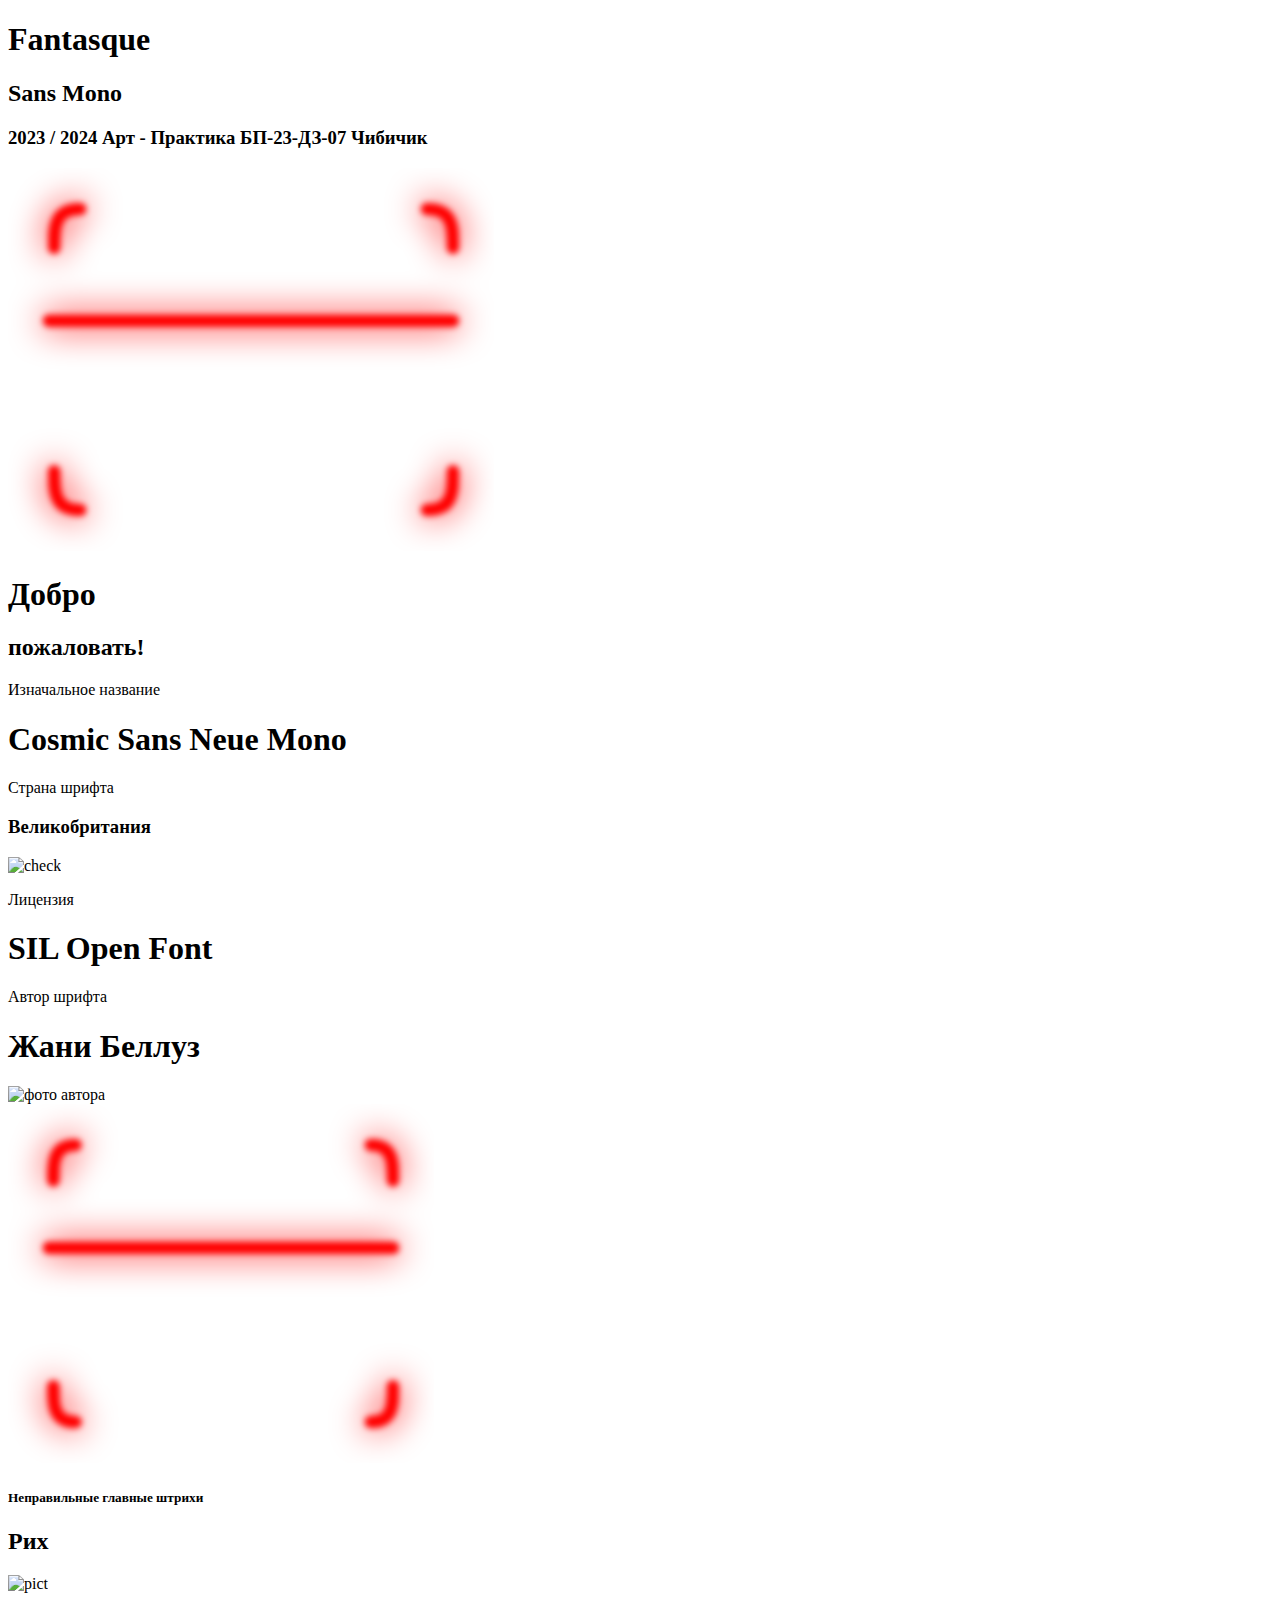
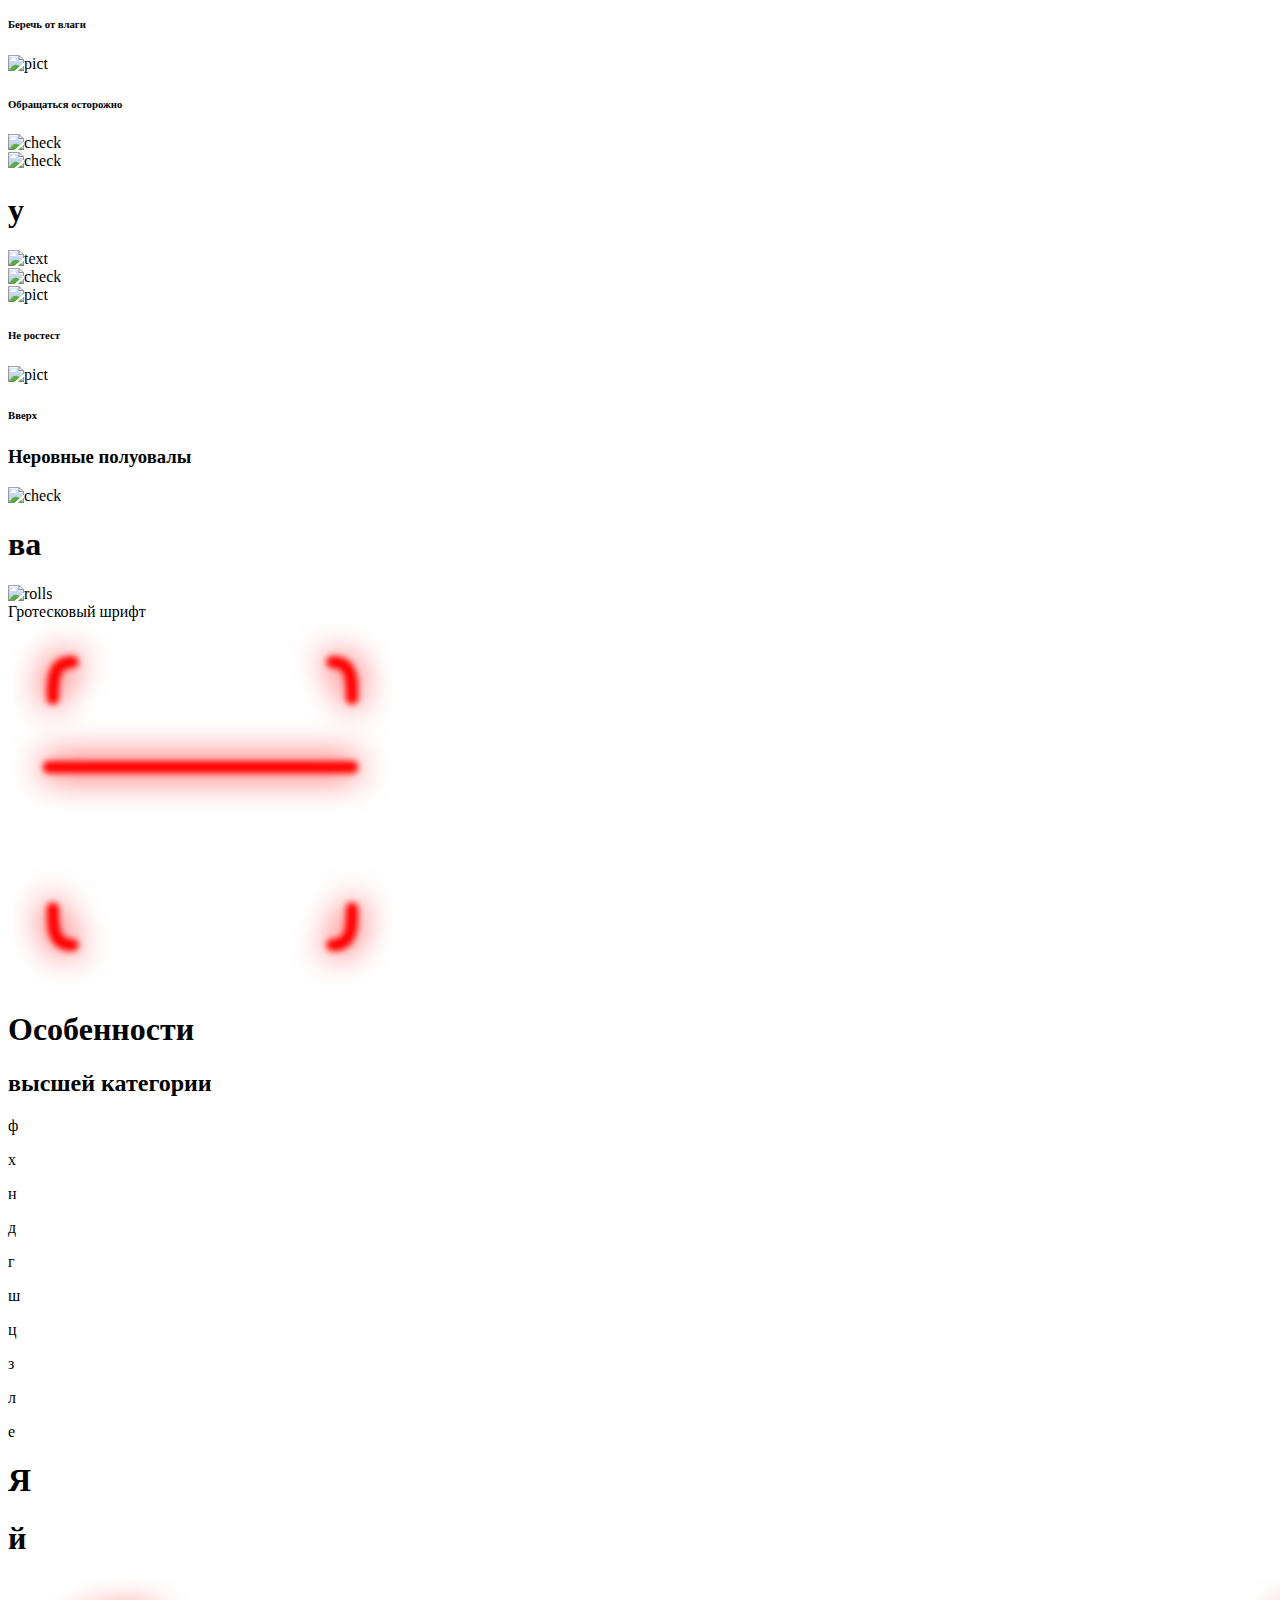
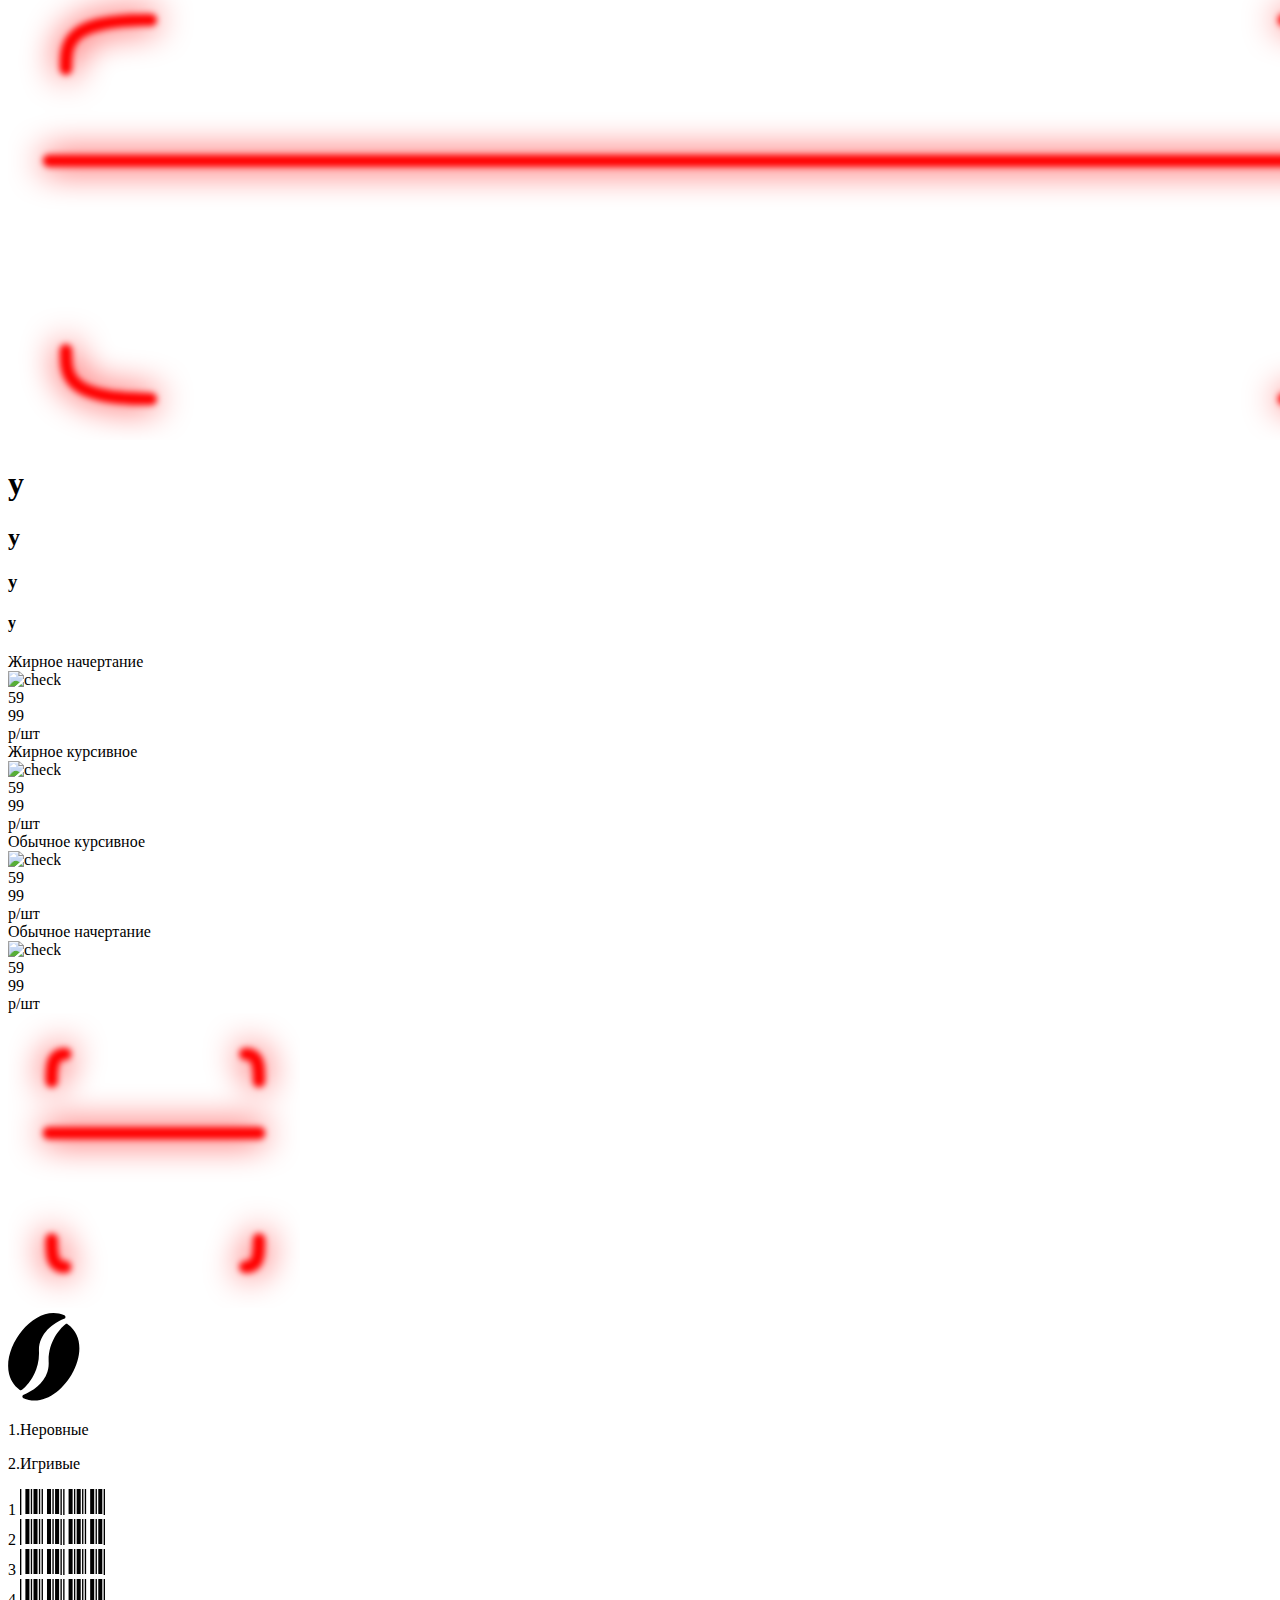
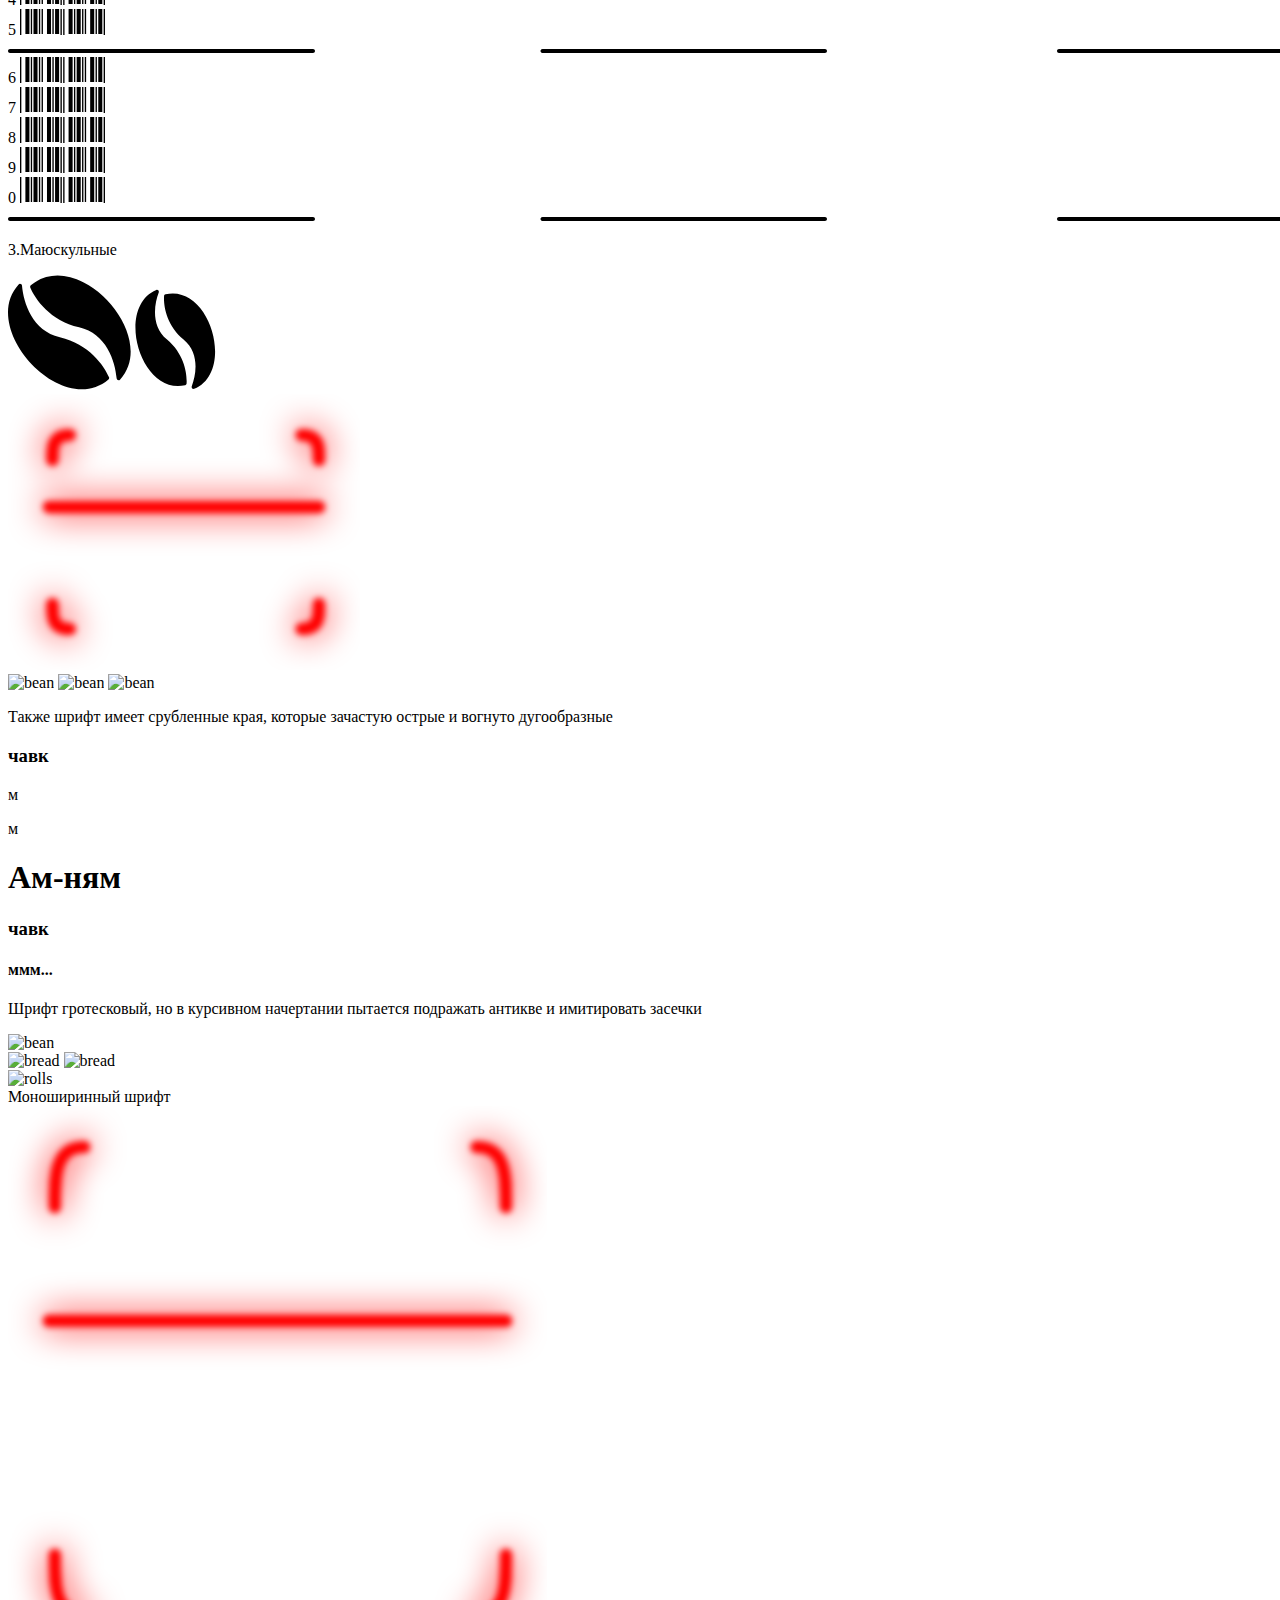
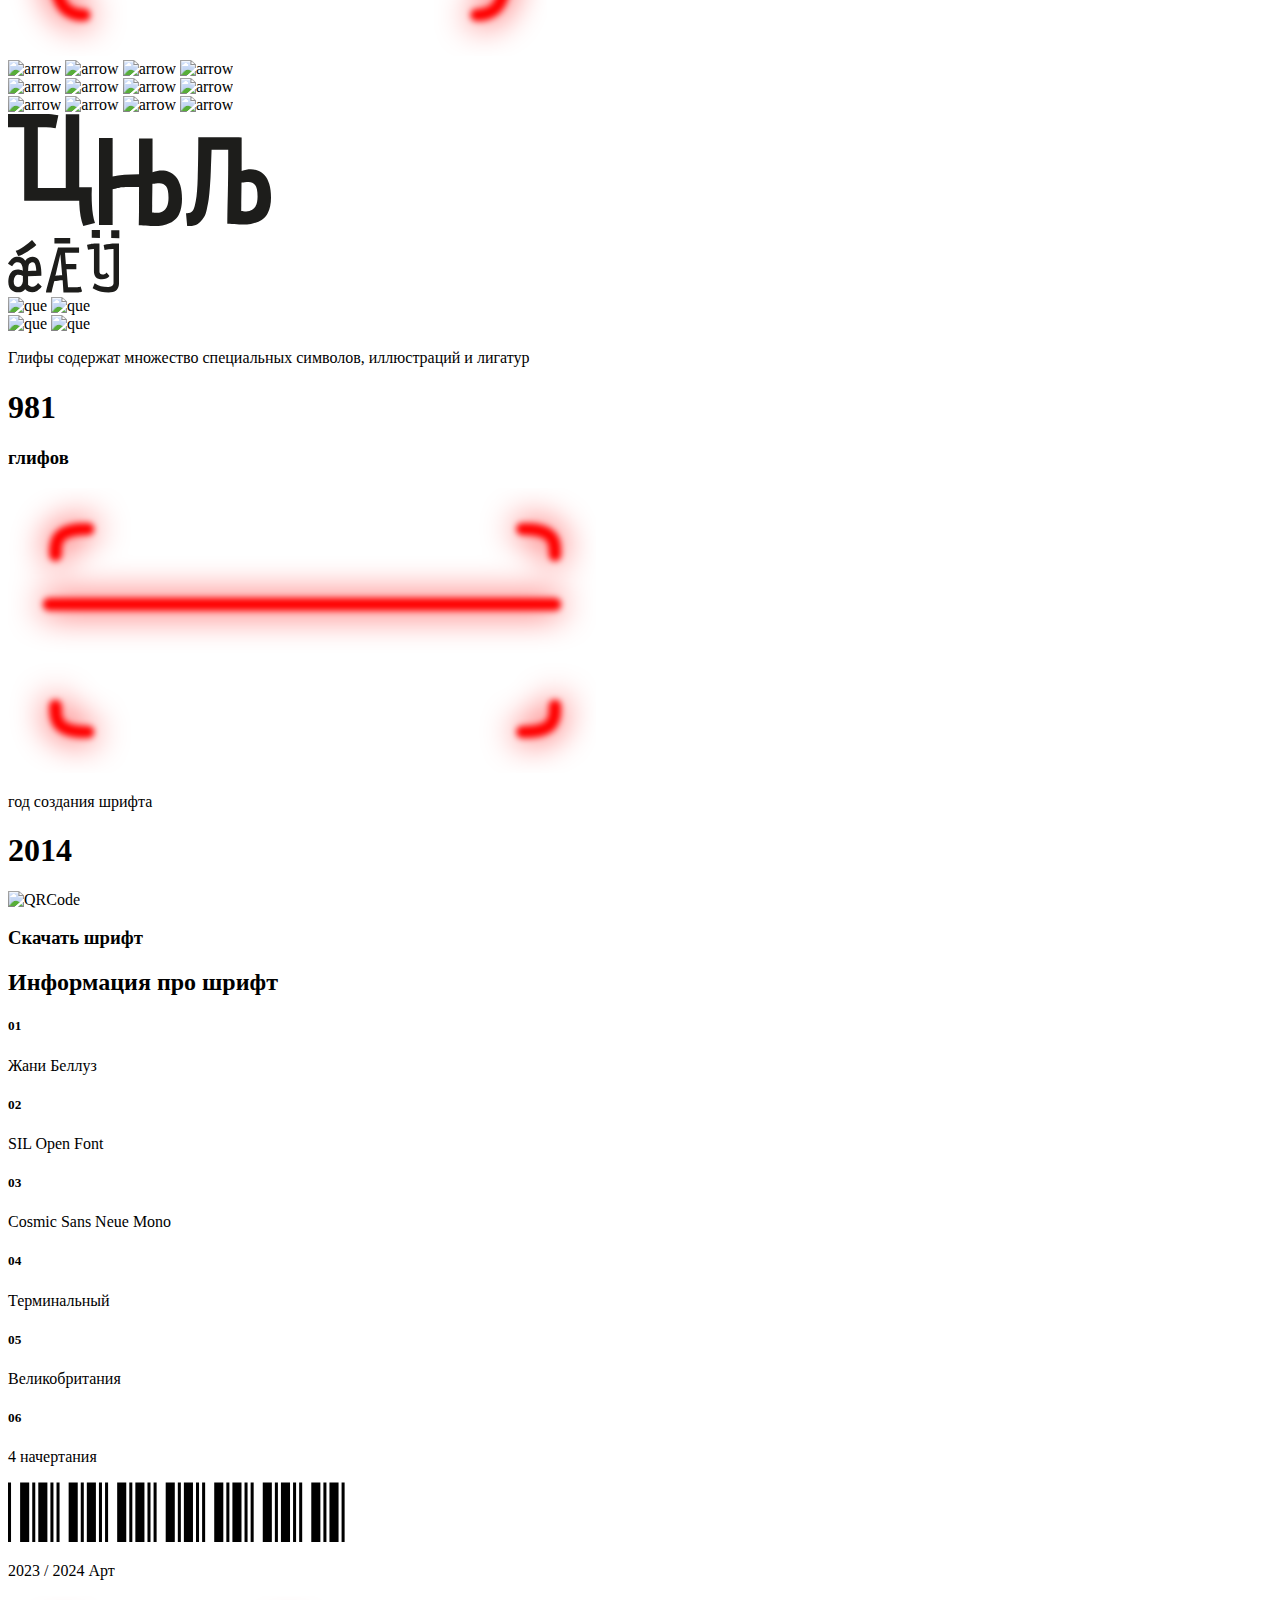
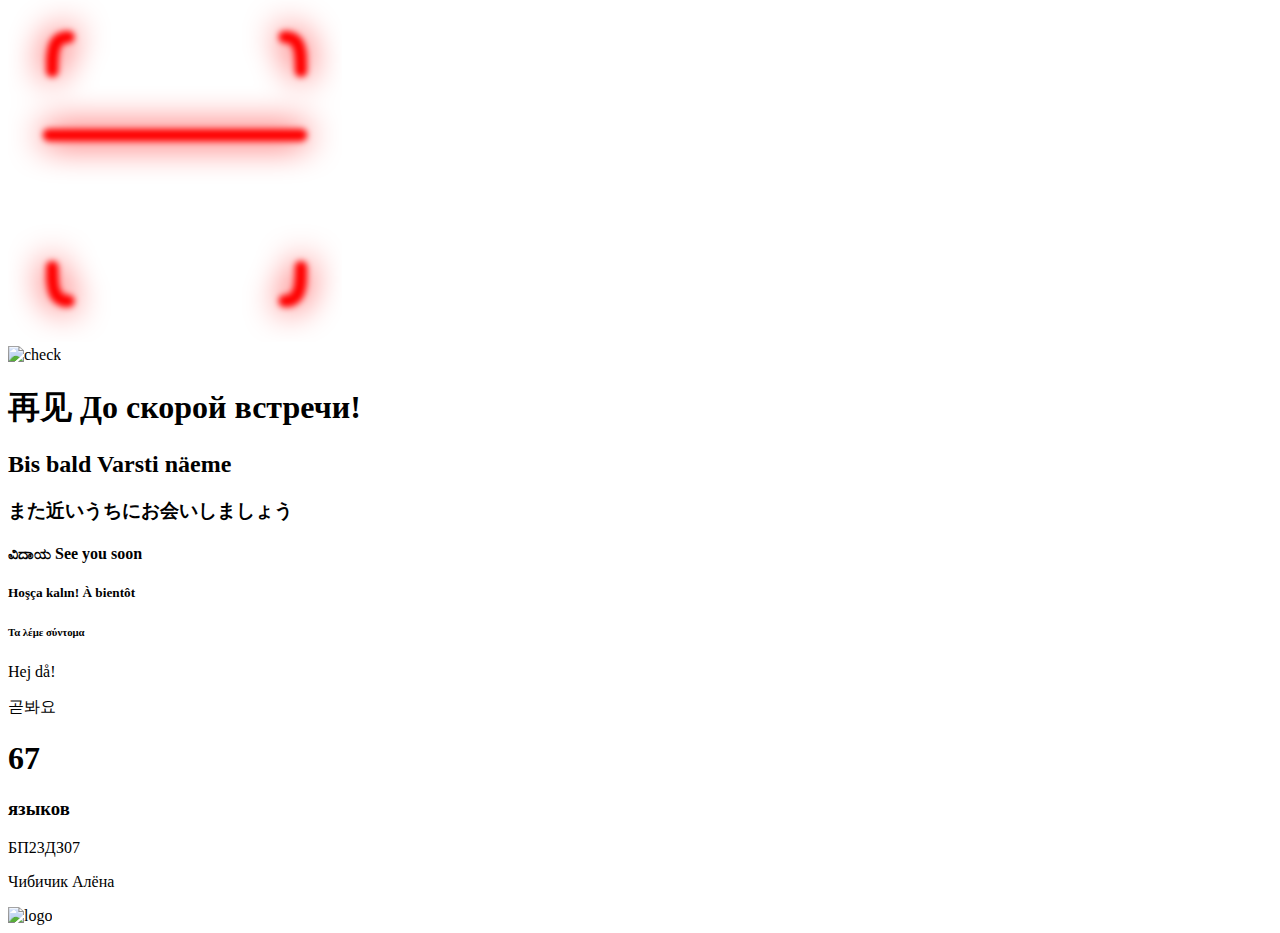
==== index.html @ d7eb8efb "finished" ====
<!DOCTYPE html>
<html lang="ru">
<head>
    <meta charset="UTF-8">
    <meta name="viewport" content="width=device-width, initial-scale=1.0">
    <title>Fantasque Sans mono</title>
    <link rel="stylesheet" href="stylesheet/style.css">
</head>
<body>
    <section class="first_screen">
        <div class="text">
            <h1>Fantasque</h1>
            <h2>Sans Mono</h2>
            <h3>2023 / 2024 Арт - Практика БП-23-ДЗ-07 Чибичик</h3>
        </div>
        <div class="first_scan"></div>
    </section>
    <section class="second_screen">
        <img src="./images/2scan.svg" alt="scan">
        <div class="buble">
            <h1>Добро</h1>
            <h2>пожаловать!</h2>
        </div>
        <div class="text_left">
            <p>Изначальное название</p>
            <h1>Cosmic Sans Neue Mono</h1>
        </div>
        <div class="text_center">
            <div>
                <p>Страна шрифта</p>
                <h3>Великобритания</h3>
            </div>
            <img src="./images/2check.svg" alt="check">
            <div>
                <p>Лицензия</p>
                <h1>SIL Open Font</h1>
            </div>
        </div>
        <div class="text_right">
            <p>Автор шрифта</p>
            <h1>Жани Беллуз</h1>
            <img src="./images/jany.svg" alt="фото автора">
        </div>
    </section>
    <section class="third_screen">
        <img src="./images/3scan.svg" alt="scan">
        <div class="boxes">
            <div class="boxes1">
                <div id="box1" class="boxleft">
                   <h5>Неправильные главные штрихи</h5></div>
                <div id="box2" class="boxleft">
                   <h2>Рих</h2>
                </div>
                <div id="box3">
                    <div class="pict">
                        <div>
                            <img src="./images/box3-1.svg" alt="pict">
                            <h6>Беречь от влаги</h6>
                        </div>
                        <div>
                            <img src="./images/box3-2.svg" alt="pict">
                            <h6>Обращаться осторожно</h6>
                        </div>
                    </div>
                    <div class="pictcheck">
                        <img src="./images/2check3box.svg" alt="check">
                    </div>
                </div>
            </div>
            <div class="boxes2">
                <img src="./images/check4box.svg" alt="check">
                <div class="middle4box">
                    <h1>у</h1>
                    <img src="./images/cirkltext.svg" alt="text">
                </div>
                <img src="./images/check4box.svg" alt="check">
            </div>
            <div class="boxes3">
                <div class="box5">
                    <div id="box5-1" class="boxright">
                        <img src="./images/box5-1.svg" alt="pict">
                        <h6>Не ростест</h6>
                    </div>
                    <div id="box5-2" class="boxright">
                        <img src="./images/box5-2.svg" alt="pict">
                        <h6>Вверх</h6>
                    </div>
                </div>
                <div id="box6">
                    <h3>Неровные полуовалы</h3>
                    <img src="./images/3check6box.svg" alt="check">
                    <h1>ва</h1>
                </div>
            </div>
        </div>
    </section>
    <section class="separator">
        <img src="./images/rolls.svg" alt="rolls">
        <div>Гротесковый шрифт</div>
    </section>
    <section class="fourth_screen">
        <img src="./images/4scan.svg" alt="scan">
        <div class="leftpart">
            <div class="texteggs">
                <h1>Особенности</h1>
                <h2>высшей категории</h2>
            </div>
            <div class="crops">
                <div><p class="f">ф</p></div>
                <div><p class="h">х</p></div>
                <div><p class="n">н</p></div>
                <div><p class="d">д</p></div>
                <div><p class="g">г</p></div>
                <div><p class="sh">ш</p></div>
                <div><p class="ts">ц</p></div>
                <div><p class="z">з</p></div>
                <div><p class="l">л</p></div>
                <div><p class="e">е</p></div>
            </div>
        </div>
        <div class="rightpart">
            <div class="eggletter1">
                <h1>Я</h1>
            </div>
            <div class="eggletter2">
                <h1>й</h1>
            </div>
        </div>
    </section>
    <section class="fifth_screen">
        <img src="./images/5scan.svg" alt="scan">
        <div class="showcase">
            <h1>у</h1>
            <h2>у</h2>
            <h3>у</h3>
            <h4>у</h4>
        </div>
        <div class="pricetags">
            <div class="pricetag">
                <div class="pricename">
                    <div class="price3">Жирное начертание</div>
                    <img src="./images/4check.svg" alt="check">
                </div>
                <div class="price">
                    <div class="price1">59</div>
                    <div class="price2">99</div>
                    <div class="price3">р/шт</div>
                </div>
            </div>
            <div class="pricetag">
                <div class="pricename">
                    <div class="price3">Жирное курсивное</div>
                    <img src="./images/4check.svg" alt="check">
                </div>
                <div class="price">
                    <div class="price1">59</div>
                    <div class="price2">99</div>
                    <div class="price3">р/шт</div>
                </div>
            </div>
            <div class="pricetag">
                <div class="pricename">
                    <div class="price3">Обычное курсивное</div>
                    <img src="./images/4check.svg" alt="check">
                </div>
                <div class="price">
                    <div class="price1">59</div>
                    <div class="price2">99</div>
                    <div class="price3">р/шт</div>
                </div>
            </div>
            <div class="pricetag">
                <div class="pricename">
                    <div class="price3">Обычное начертание</div>
                    <img src="./images/4check.svg" alt="check">
                </div>
                <div class="price">
                    <div class="price1">59</div>
                    <div class="price2">99</div>
                    <div class="price3">р/шт</div>
                </div>
            </div>
        </div>
    </section>
    <section class="sixth_screen">
        <img src="./images/6scan.svg" alt="scan" id="scan6">
        <div class="toppict">
            <img src="./images/coffebean1.svg" alt="coffebean">
        </div>
        <div class="toptextcup">
            <p>1.Неровные</p>
            <p>2.Игривые</p>
        </div>
        <div class="linecup">
            <div class="firstlinecup">1
                <img src="./images/checkcup.svg" alt="">
            </div>
            <div class="secondlinecup">2
                <img src="./images/checkcup.svg" alt="">
            </div>
            <div class="firstlinecup">3
                <img src="./images/checkcup.svg" alt="">
            </div>
            <div class="secondlinecup">4
                <img src="./images/checkcup.svg" alt="">
            </div>
            <div class="firstlinecup">5 
                <img src="./images/checkcup.svg" alt="
                "></div>
        </div>
        <img src="./images/divider.svg" alt="divider" class="divider">
        <div class="linecup">
            <div class="thirdlinecup">6 <img src="./images/checkcup.svg" alt=""></div>
            <div class="fourthlinecup">7 <img src="./images/checkcup.svg" alt=""></div>
            <div class="thirdlinecup">8 <img src="./images/checkcup.svg" alt=""></div>
            <div class="fourthlinecup">9 <img src="./images/checkcup.svg" alt=""></div>
            <div class="thirdlinecup">0 <img src="./images/checkcup.svg" alt=""></div>
        </div>
        <img src="./images/divider.svg" alt="divider" class="divider">
        <div class="bottextcup">
            <p>3.Маюскульные</p>
        </div>
        <div class="bottompict">
            <img src="./images/coffebean2.svg" alt="coffebean">
            <img src="./images/coffebean3.svg" alt="coffebean">
        </div>
    </section>
    <section class="seventh_screen">
        <img src="./images/7scan.svg" alt="scan" id="scan7">
        <div class="toppart">
            <div class="tpimg">
                <img src="./images/tpimg1.svg" alt="bean" class="tpimg1">
                <img src="./images/tpimg2.svg" alt="bean" class="tpimg2">
                <img src="./images/tpimg3.svg" alt="bean" class="tpimg3">
            </div>
            <div class="topparttext">
                <p>Также шрифт имеет срубленные края, которые зачастую острые и вогнуто дугообразные</p>
                <h3>чавк</h3>
            </div>
        </div>
        <div class="middlepart">
            <div class="middlecrops">
                <div class="m"><p>м</p></div>
                <div class="m2"><p>м</p></div>
            </div>
            <h1>Ам-ням</h1>
        </div>
        <div class="bottompart">
            <div class="bottomtext">
                <h3>чавк</h3>
                <h4>ммм...</h4>
                <p>Шрифт гротесковый, но в курсивном начертании пытается подражать антикве и имитировать засечки</p>
            </div>
            <div class="bottomimg">
                <img src="./images/bpimg3.svg" alt="bean" class="bpimg3">
                <div class="bread">
                    <img src="./images/bpimg1.svg" alt="bread">
                    <img src="./images/bpimg2.svg" alt="bread">
                </div>
            </div>
        </div>
    </section>
    <section class="separator2">
        <img src="./images/rolls2.svg" alt="rolls">
        <div>Моноширинный шрифт</div>
    </section>
    <section class="eighth_screen">
        <img src="./images/8scan.svg" alt="scan" id="scan8">
        <div class="linepack">
            <div class="firstlinepack">
                <div class="arrows">
                    <div>
                        <img src="./images/arrow1-1.svg" alt="arrow">
                        <img src="./images/arrow1-2.svg" alt="arrow">
                        <img src="./images/arrow1-3.svg" alt="arrow">
                        <img src="./images/arrow1-4.svg" alt="arrow">
                    </div>
                    <div>
                        <img src="./images/arrow2-1.svg" alt="arrow">
                        <img src="./images/arrow2-2.svg" alt="arrow">
                        <img src="./images/arrow2-3.svg" alt="arrow">
                        <img src="./images/arrow2-4.svg" alt="arrow">
                    </div>
                    <div>
                        <img src="./images/arrow3-1.svg" alt="arrow">
                        <img src="./images/arrow3-2.svg" alt="arrow">
                        <img src="./images/arrow3-3.svg" alt="arrow">
                        <img src="./images/arrow3-4.svg" alt="arrow">
                    </div>
                </div>
            </div>
            <div class="secondlinepack">
                <div class="liga">
                    <div>
                        <img src="./images/liga1-1.svg" alt="liga">
                        <img src="./images/liga1-2.svg" alt="liga">
                        <img src="./images/liga1-3.svg" alt="liga">
                    </div>
                    <div>
                        <img src="./images/liga2-1.svg" alt="liga">
                        <img src="./images/liga2-2.svg" alt="liga">
                        <img src="./images/liga2-3.svg" alt="liga">
                    </div>
                </div>
            </div>
            <div class="thirdlinepack">
                <div class="que">
                    <div>
                        <img src="./images/que1-1.svg" alt="que">
                        <img src="./images/que1-2.svg" alt="que">
                    </div>
                    <div>
                        <img src="./images/que2-1.svg" alt="que">
                        <img src="./images/que2-2.svg" alt="que">
                    </div>
                </div>
            </div>
        </div>
        <div class="glyphtext">
            <p>Глифы содержат множество специальных символов, иллюстраций и лигатур</p>
            <div class="minitextglyph">
                <h1>981</h1>
                <h3>глифов</h3>
            </div>
        </div>
    </section>
    <section class="ninth_screen">
        <img src="./images/9scan.svg" alt="checl" id="scan9">
        <div class="checkrollfirst">
            <div class="chrfcontent">
                <div class="textchrft">
                    <p>год создания шрифта</p>
                    <h1>2014</h1>
                    <div class="download">
                       <img src="./images/QRCode.svg" alt="QRCode">
                       <h3>Скачать шрифт</h3>
                    </div>
                </div>
            </div>
        </div>
        <div class="checkrollsecond">
            <div>
                <h2>Информация про шрифт</h2>
            </div>
            <div class="checkcontent">
                <div class="checktable">
                    <div>
                        <h5>01</h5>
                        <p>Жани Беллуз</p>
                    </div>
                    <div>
                        <h5>02</h5>
                        <p>SIL Open Font</p>
                    </div>
                    <div>
                        <h5>03</h5>
                        <p>Cosmic Sans Neue Mono</p>
                    </div>
                    <div>
                        <h5>04</h5>
                        <p>Терминальный</p>
                    </div>
                    <div>
                        <h5>05</h5>
                        <p>Великобритания</p>
                    </div>
                    <div>
                        <h5>06</h5>
                        <p>4 начертания</p>
                    </div>
                </div>
                <div class="checkrollscan">
                    <img src="./images/9check.svg" alt="check">
                    <p>2023 / 2024 Арт</p>
                </div>
            </div>
        </div>
    </section>
    <section class="tenth_screen">
        <img src="./images/10scan.svg" alt="scan" id="scan10">
        <div class="checktextimages">
            <img src="./images/5check.svg" alt="check">
            <div class="checktext">
                <h1>再见 До скорой встречи!</h1>
                <h2>Bis bald Varsti näeme</h2>
                <h3>また近いうちにお会いしましょう</h3>
                <h4>ವಿದಾಯ See you soon</h4>
                <h5>Hoşça kalın! À bientôt</h5>
                <h6>Τα λέμε σύντομα</h6>
                <p class="ivrit">Hej då!</p>
                <p class="arabic">곧봐요</p>
            </div>
        </div>
        <div class="quantitylang">
            <h1>67</h1>
            <h3>языков</h3>
        </div>
    </section>
    <footer>
        <div class="foothertext">
            <p>БП23ДЗ07</p>
            <p>Чибичик Алёна</p>
        </div>
        <img src="./images/logo.svg" alt="logo">
    </footer>
</body>
</html>
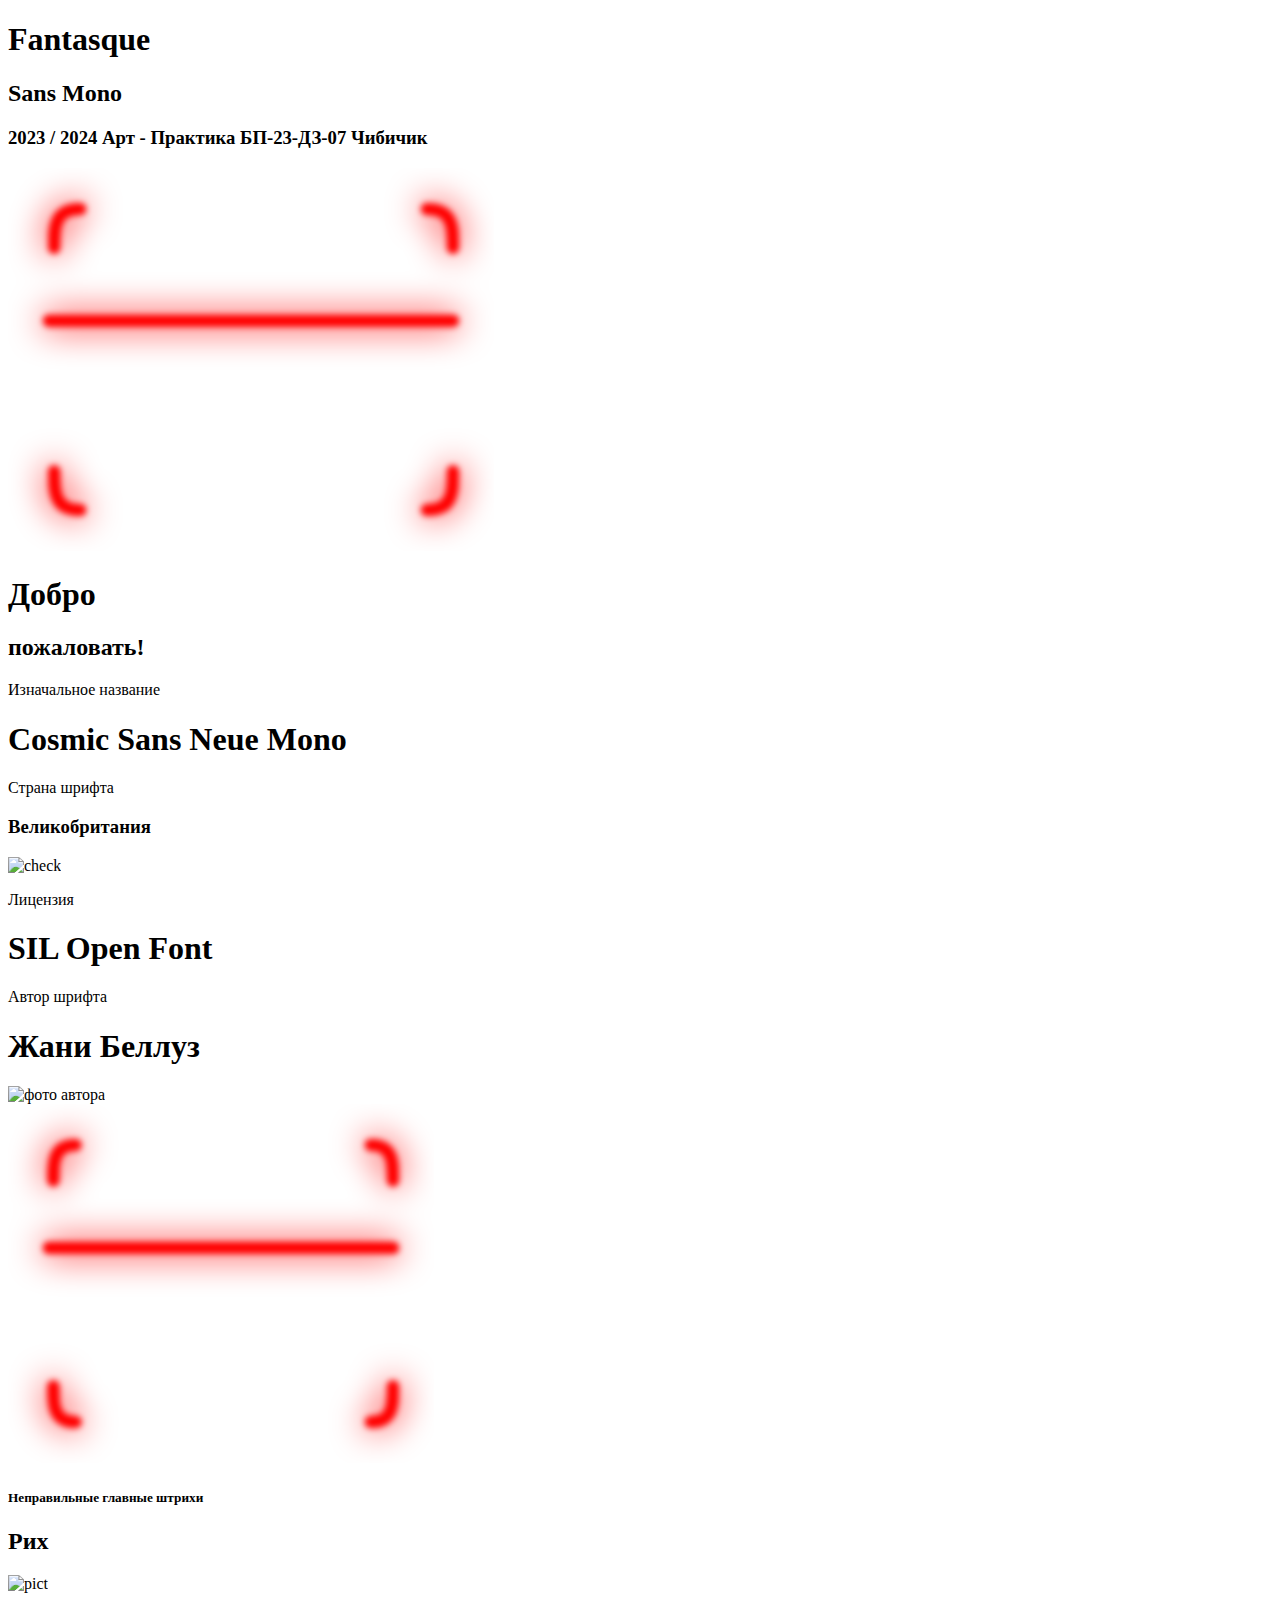
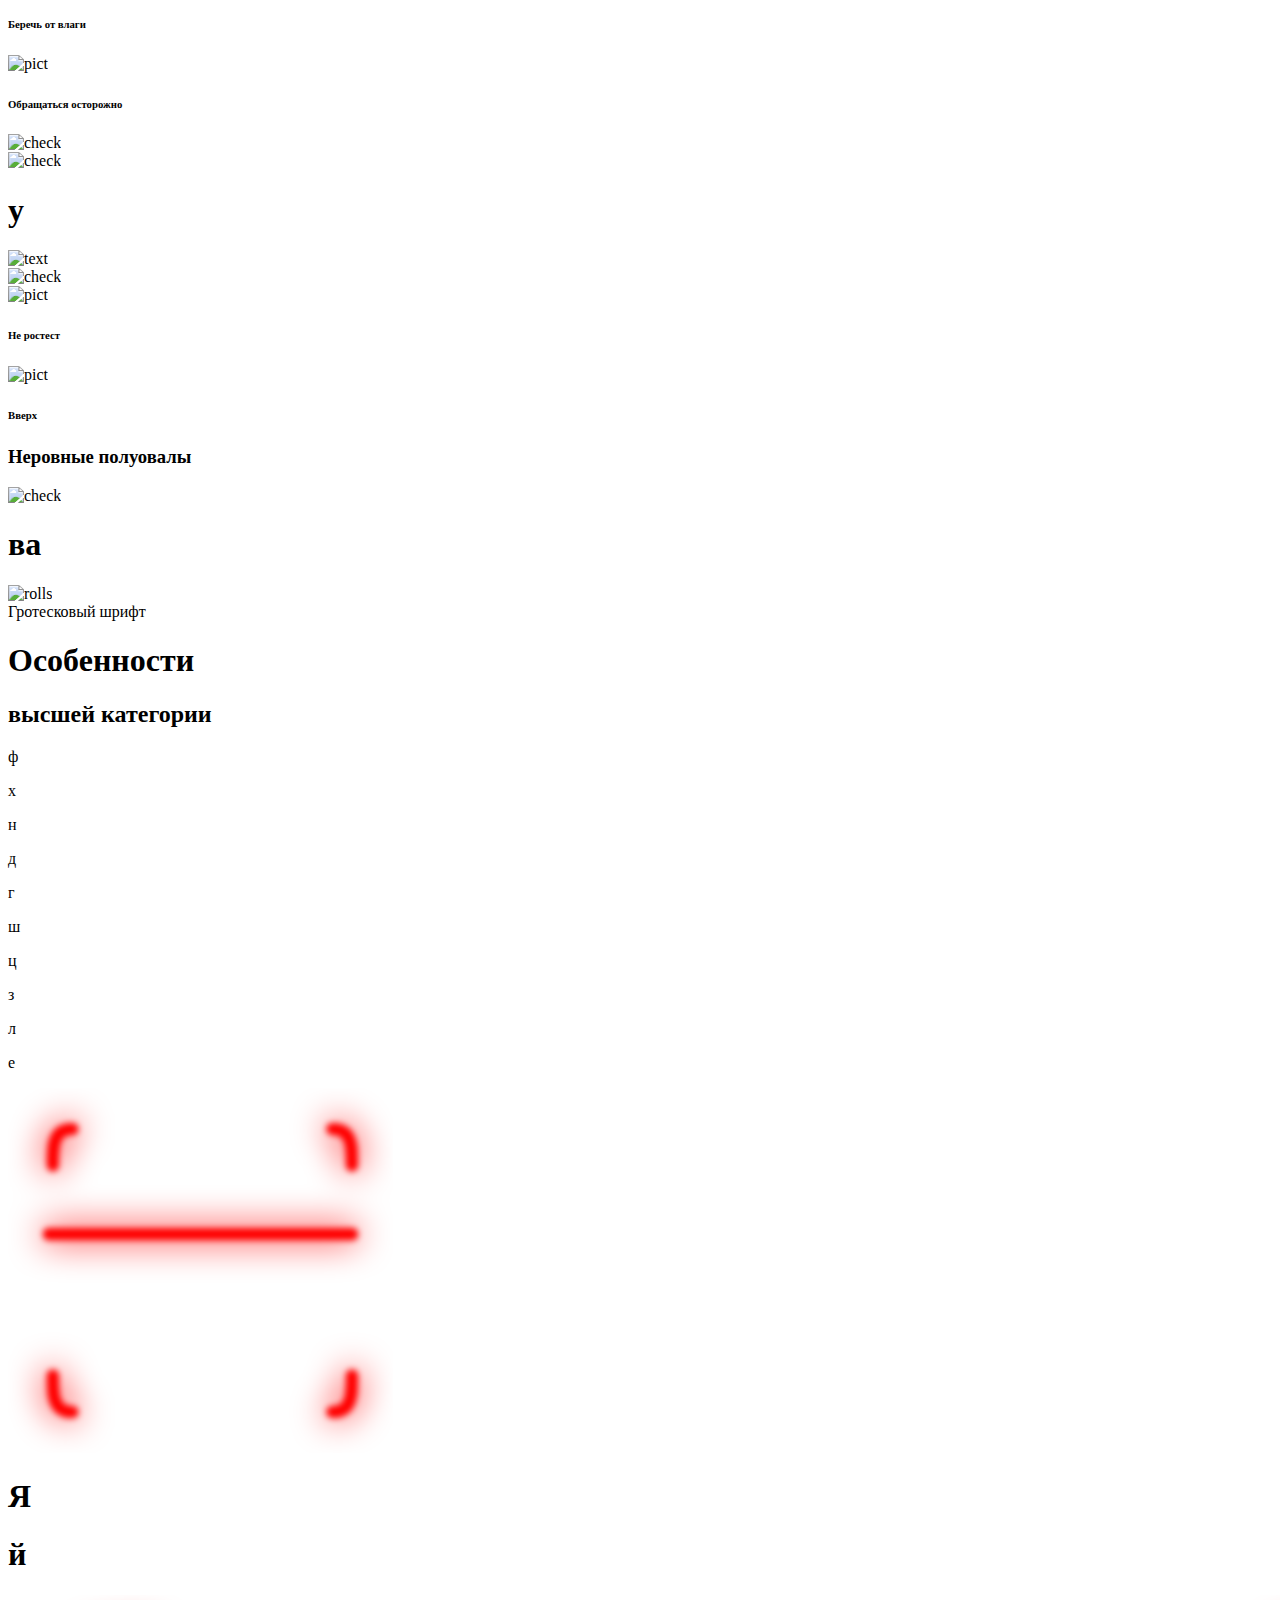
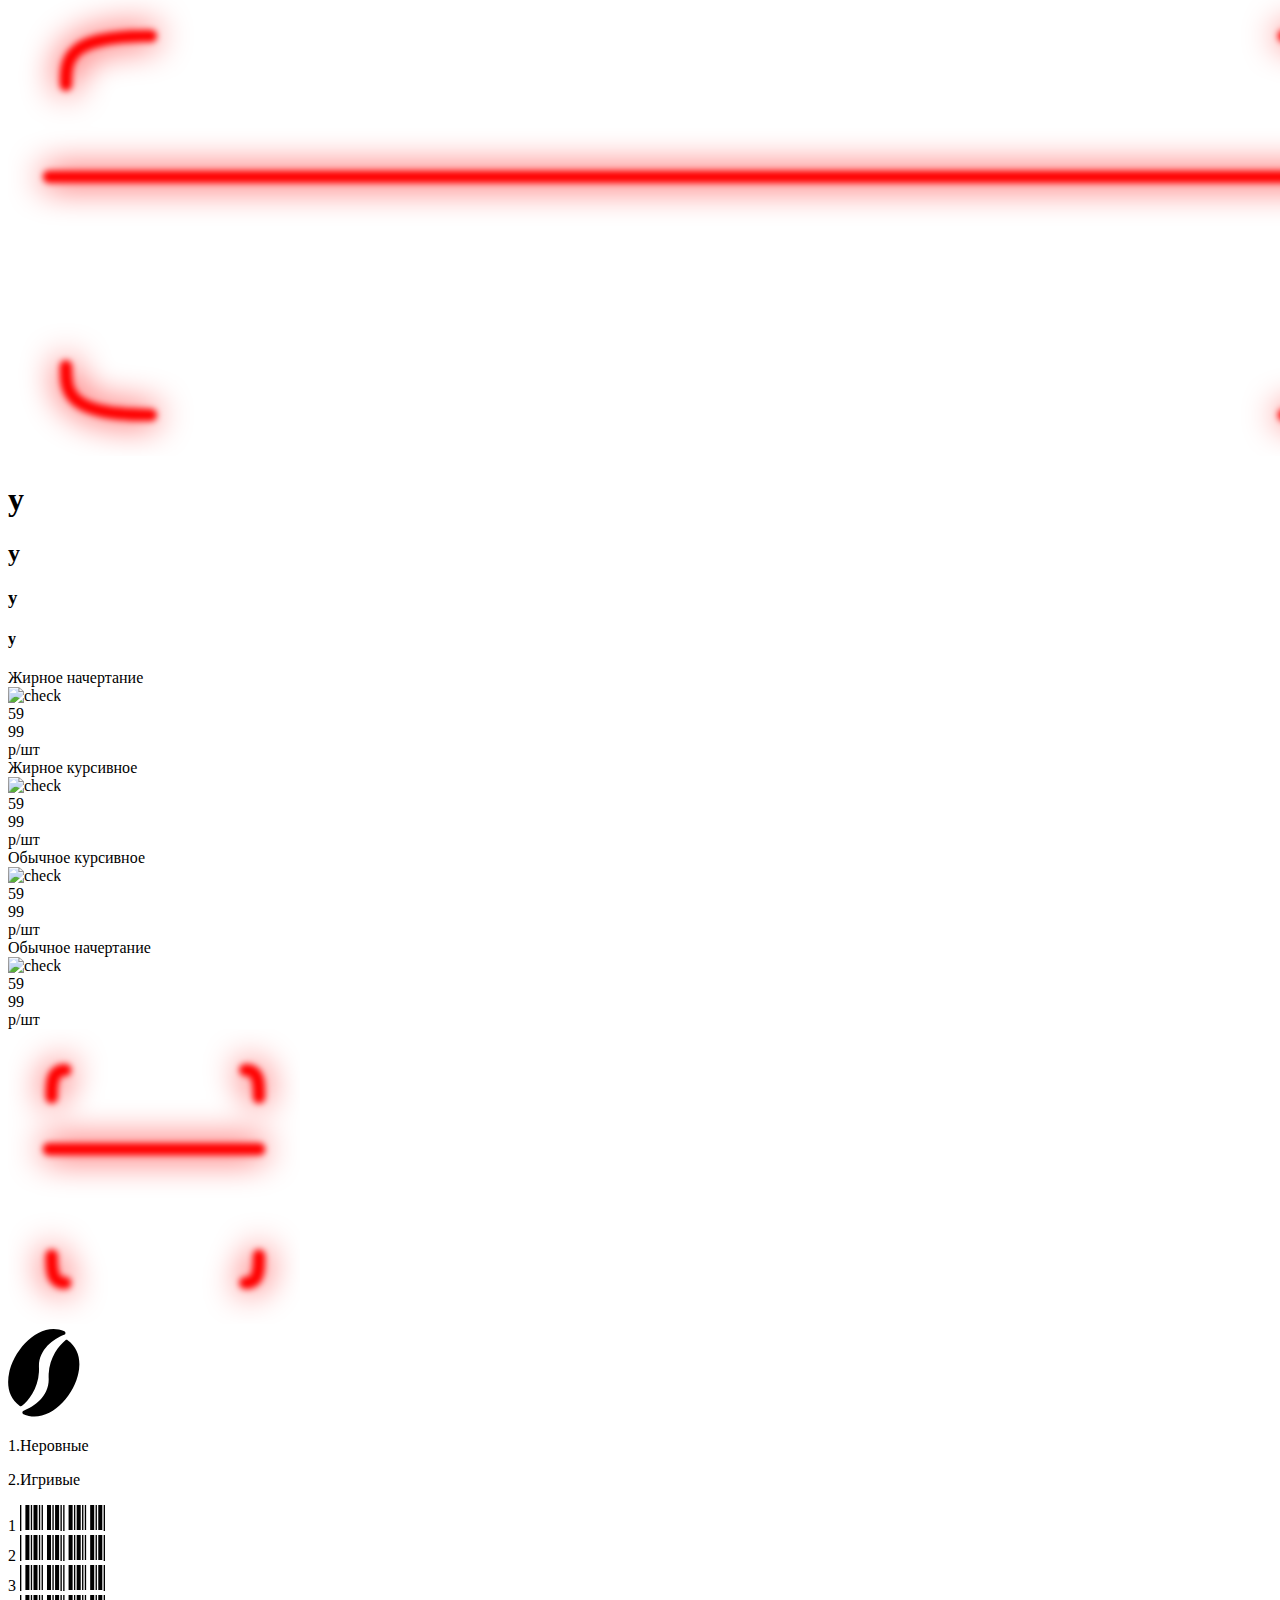
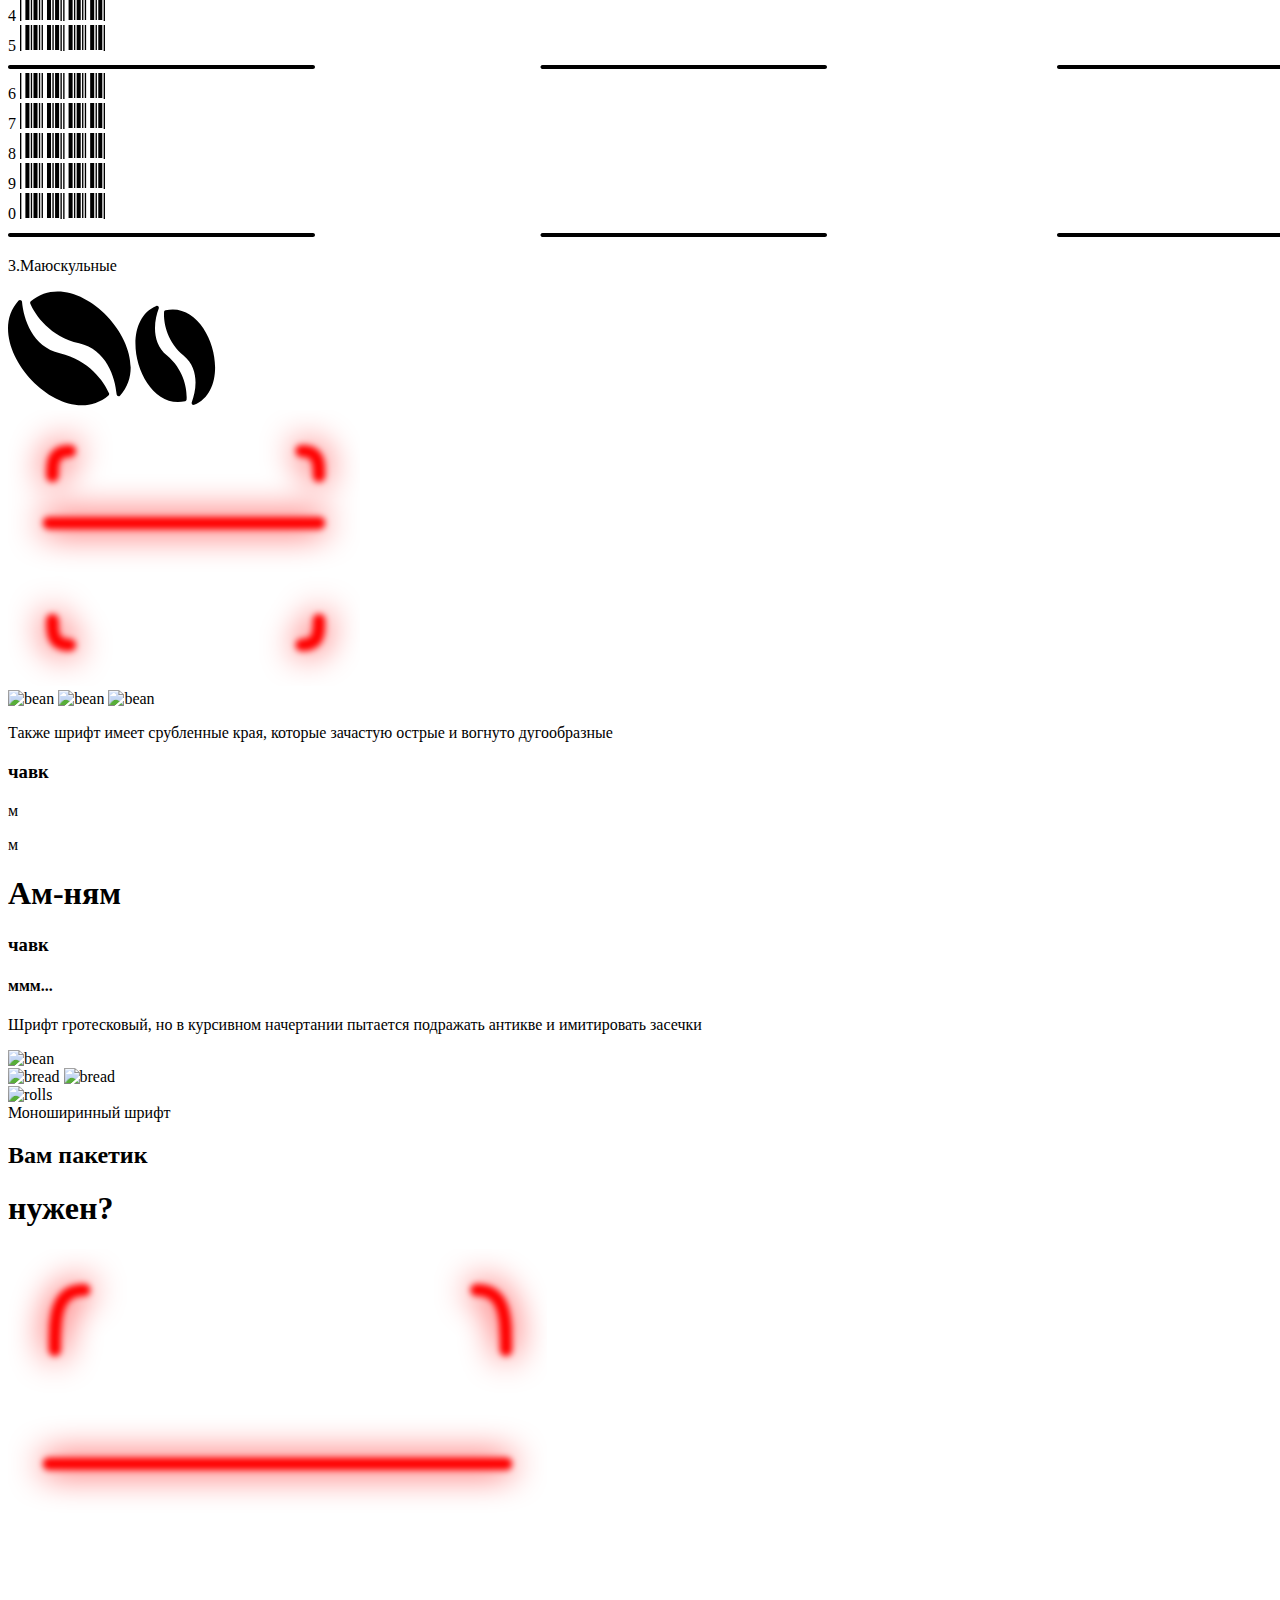
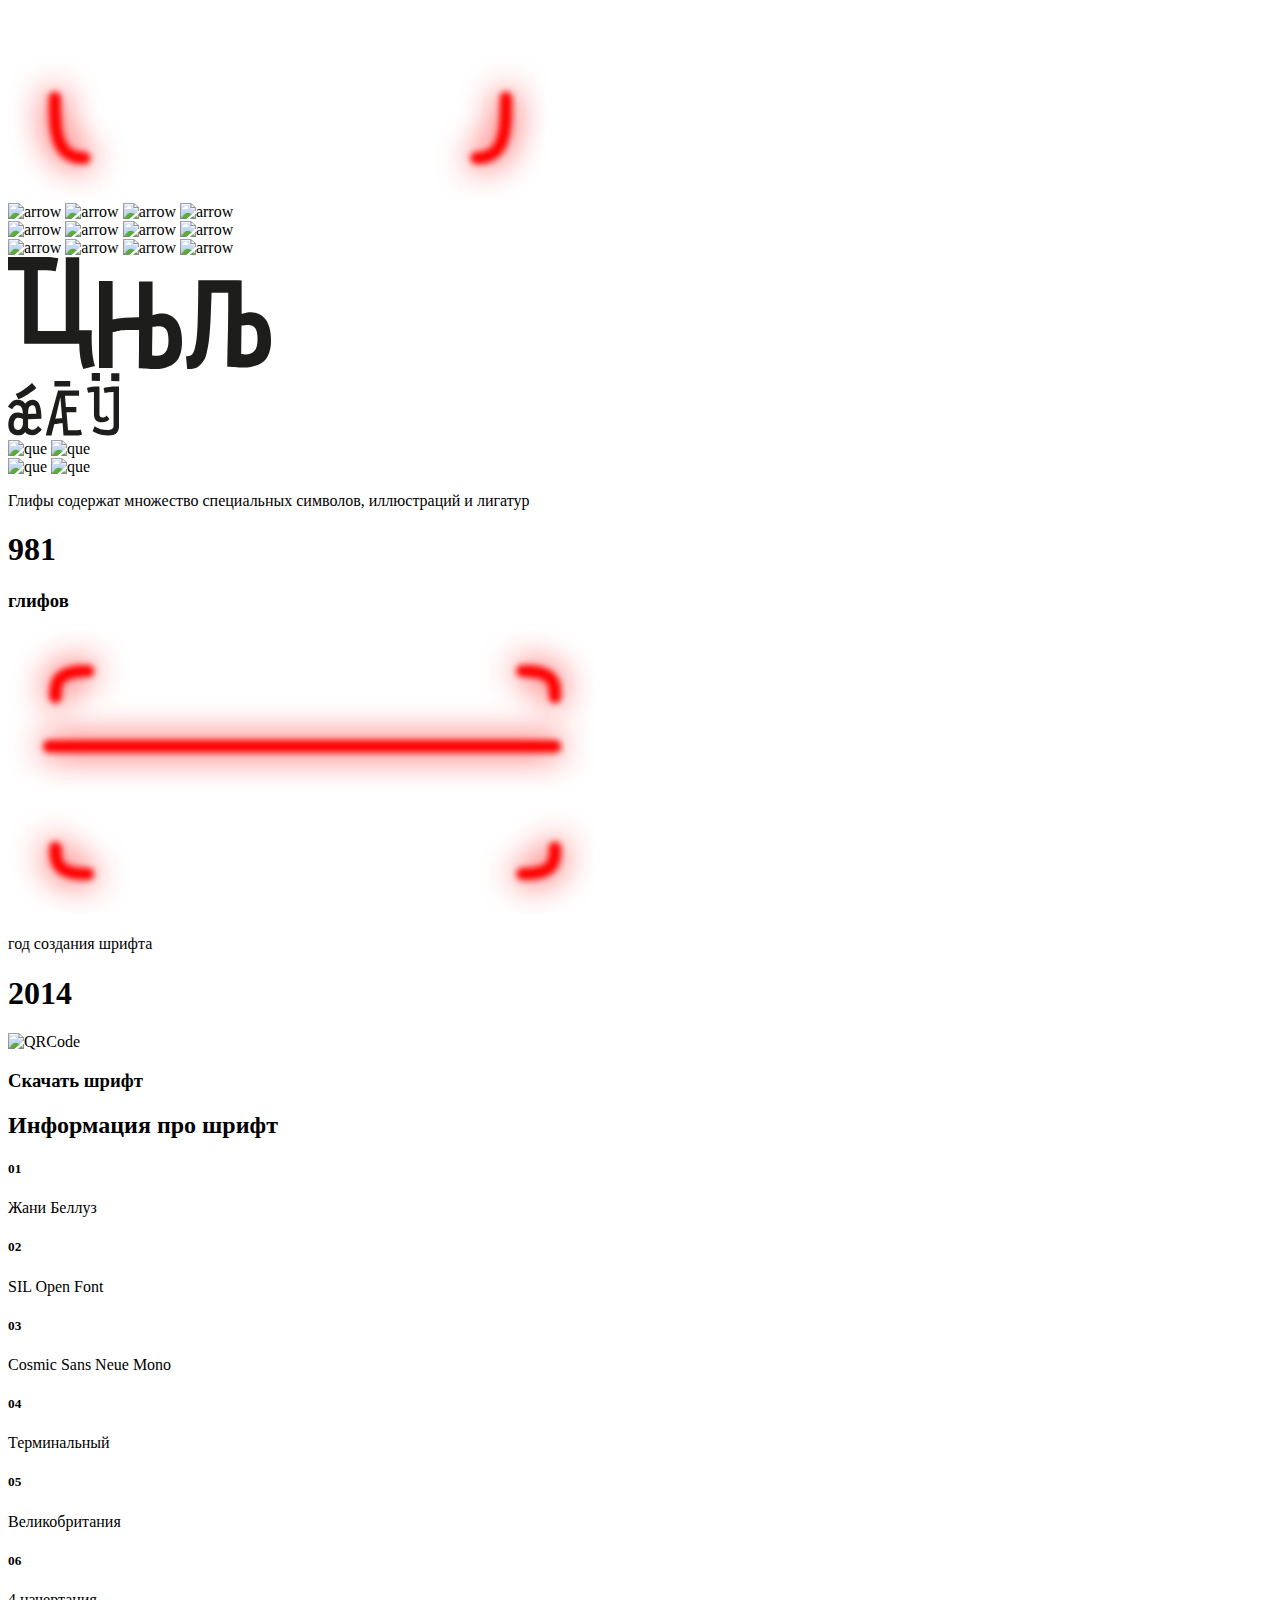
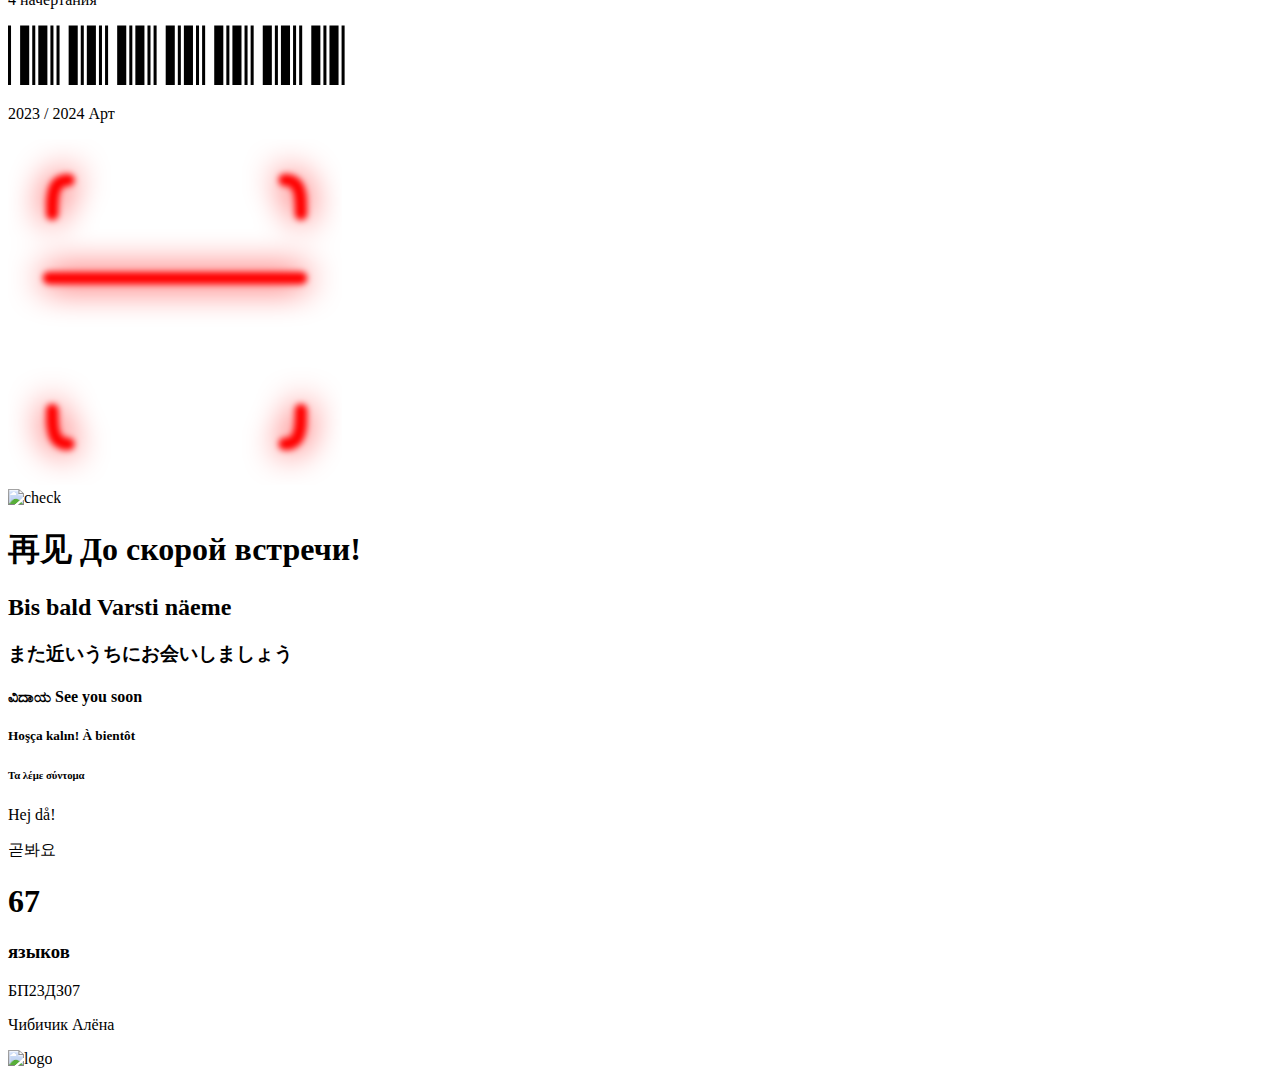
==== commit 4bfefc6f: "bug fix" ====
--- a/index.html
+++ b/index.html
@@ -99,7 +99,6 @@
         <div>Гротесковый шрифт</div>
     </section>
     <section class="fourth_screen">
-        <img src="./images/4scan.svg" alt="scan">
         <div class="leftpart">
             <div class="texteggs">
                 <h1>Особенности</h1>
@@ -119,6 +118,7 @@
             </div>
         </div>
         <div class="rightpart">
+            <img src="./images/4scan.svg" alt="scan" id="scan4">
             <div class="eggletter1">
                 <h1>Я</h1>
             </div>
@@ -128,8 +128,8 @@
         </div>
     </section>
     <section class="fifth_screen">
-        <img src="./images/5scan.svg" alt="scan">
         <div class="showcase">
+            <img src="./images/5scan.svg" alt="scan" id="scan5">
             <h1>у</h1>
             <h2>у</h2>
             <h3>у</h3>
@@ -265,6 +265,12 @@
         <div>Моноширинный шрифт</div>
     </section>
     <section class="eighth_screen">
+        <div class="bublecase">
+            <div class="buble2">
+                <h2>Вам пакетик</h2>
+                <h1>нужен?</h1>
+            </div>
+        </div>
         <img src="./images/8scan.svg" alt="scan" id="scan8">
         <div class="linepack">
             <div class="firstlinepack">
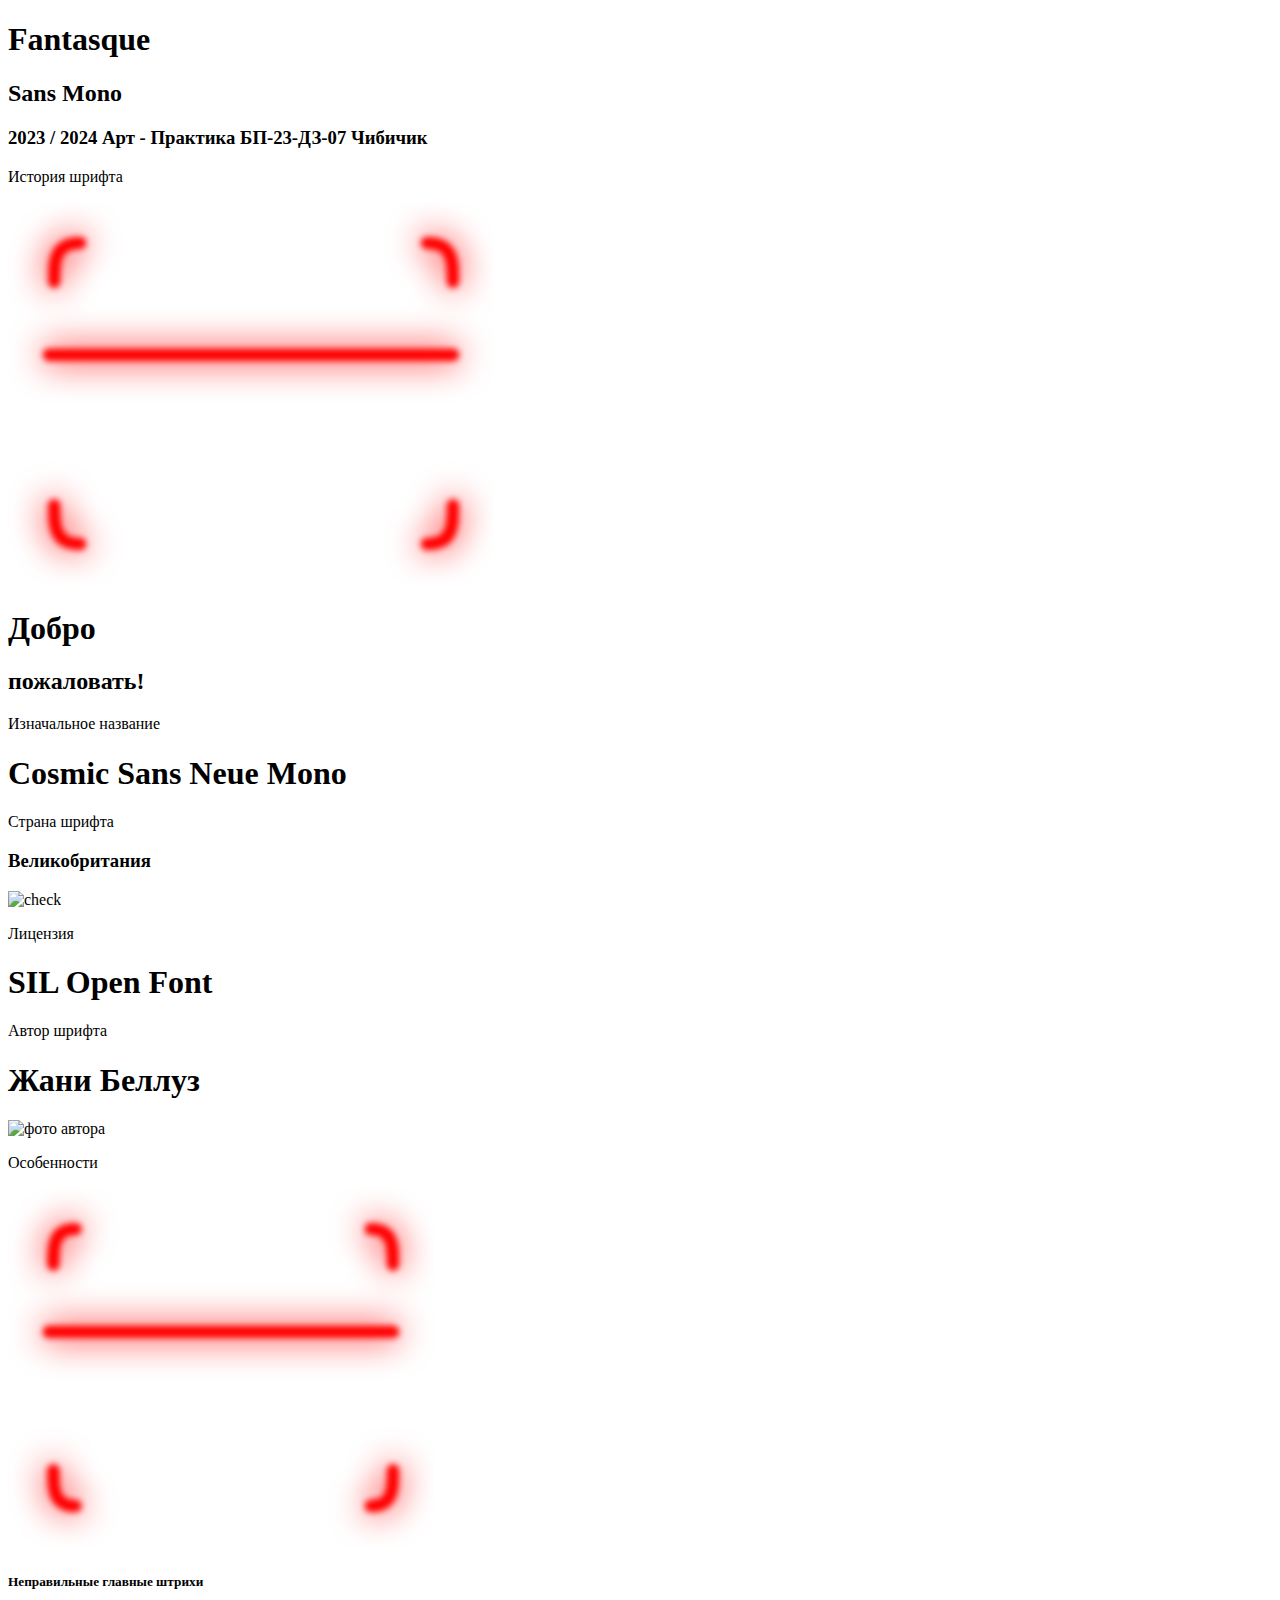
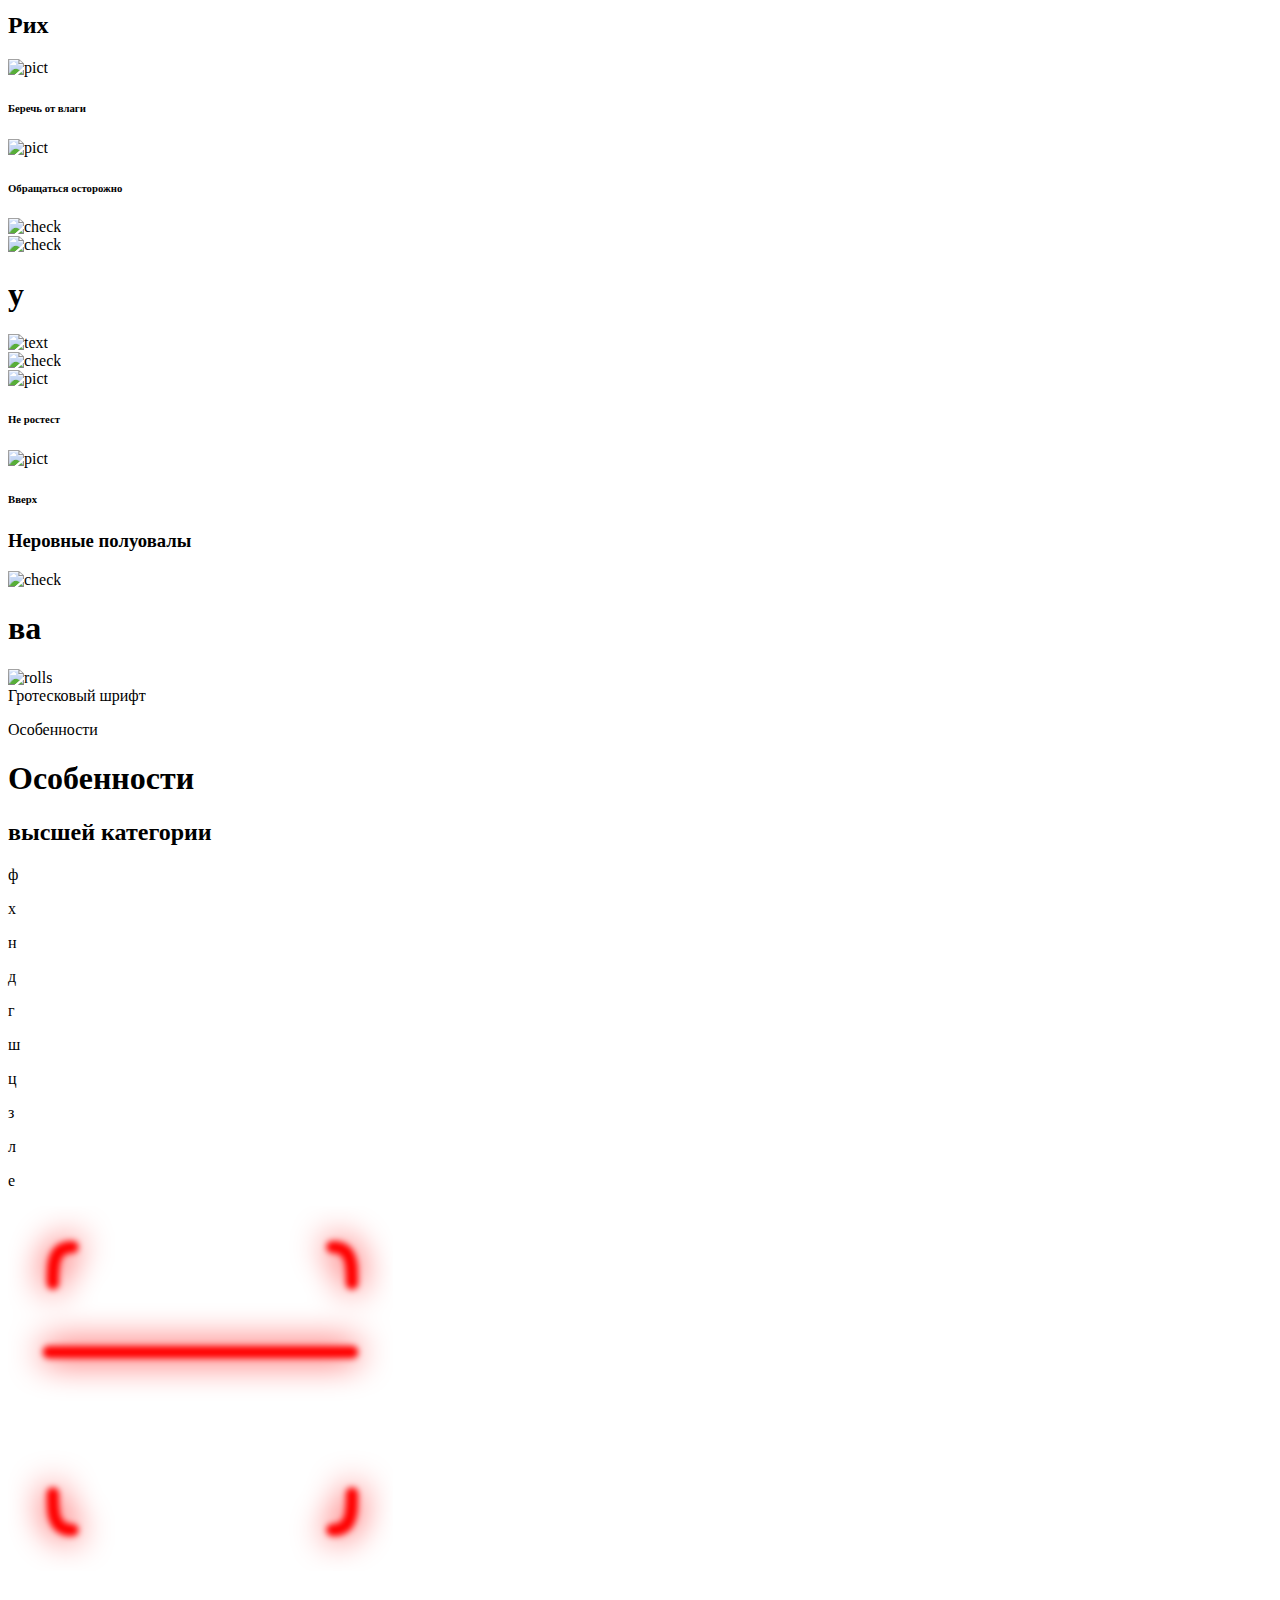
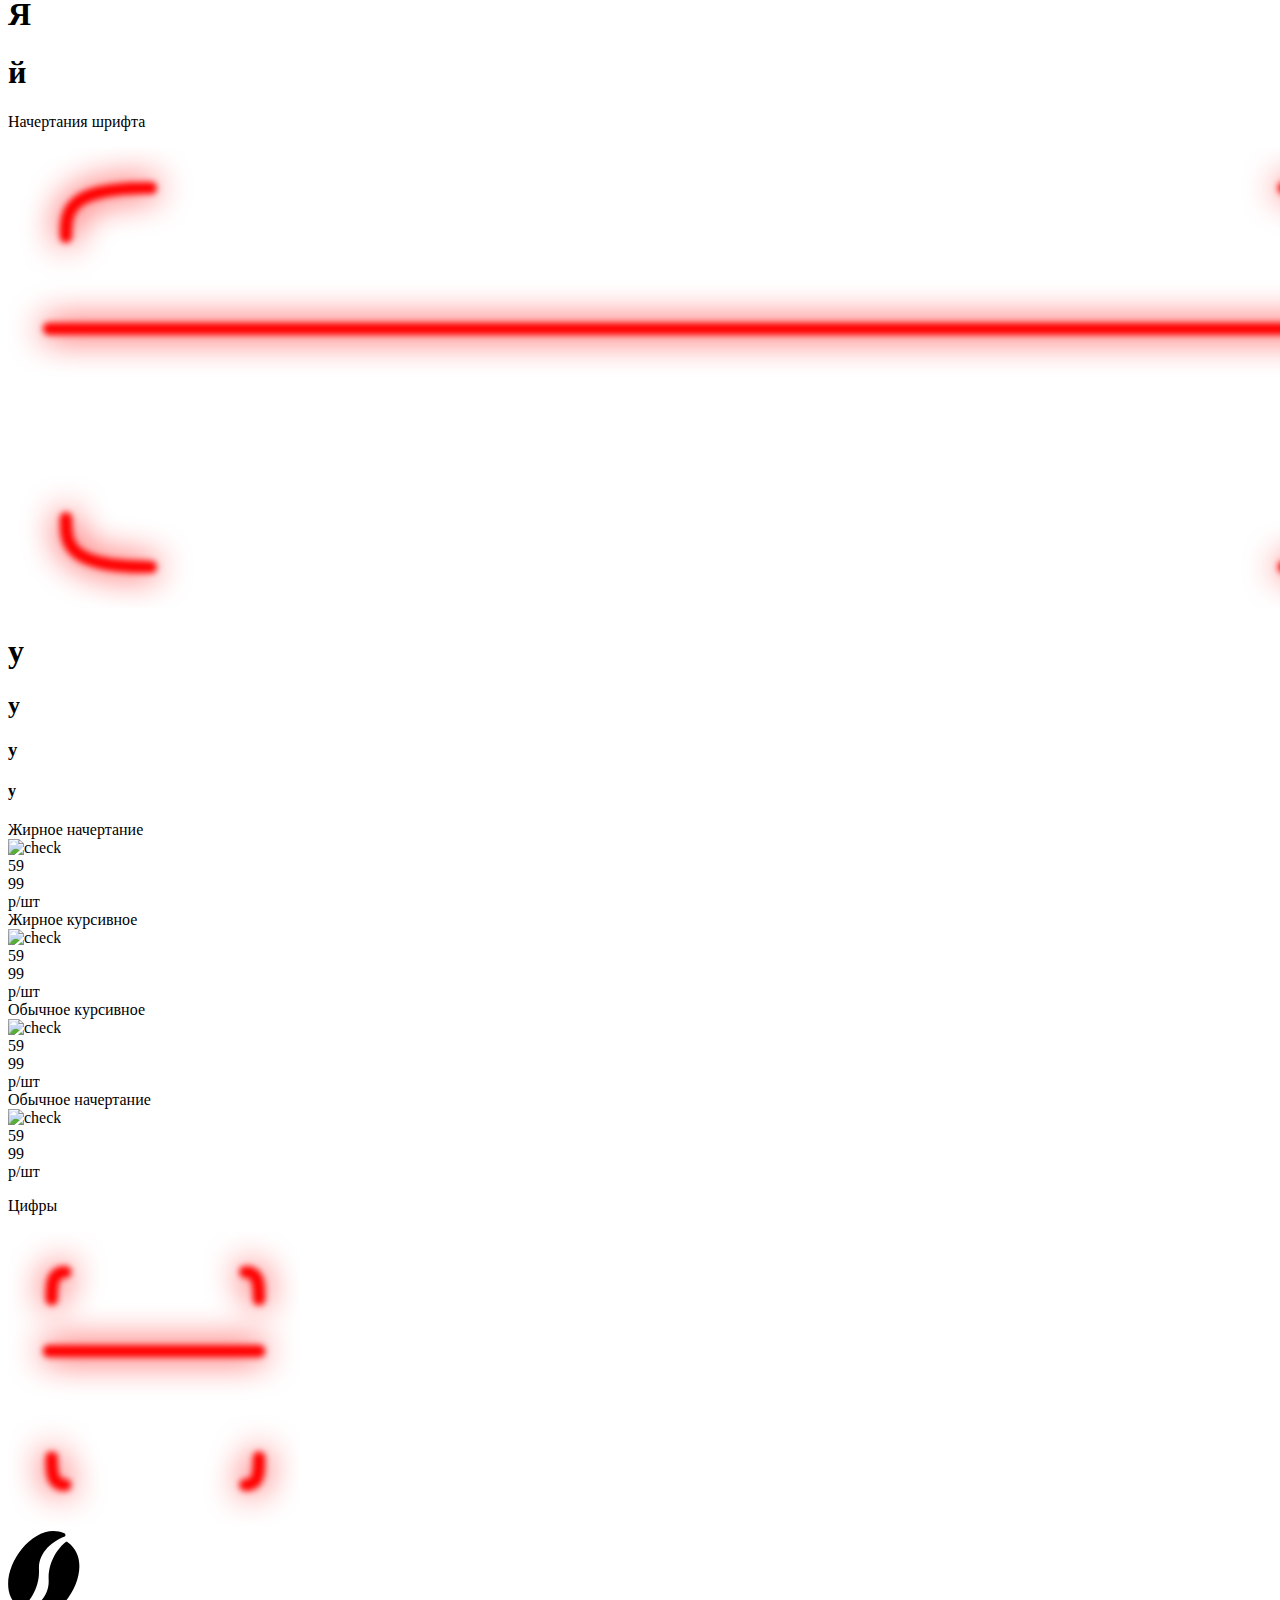
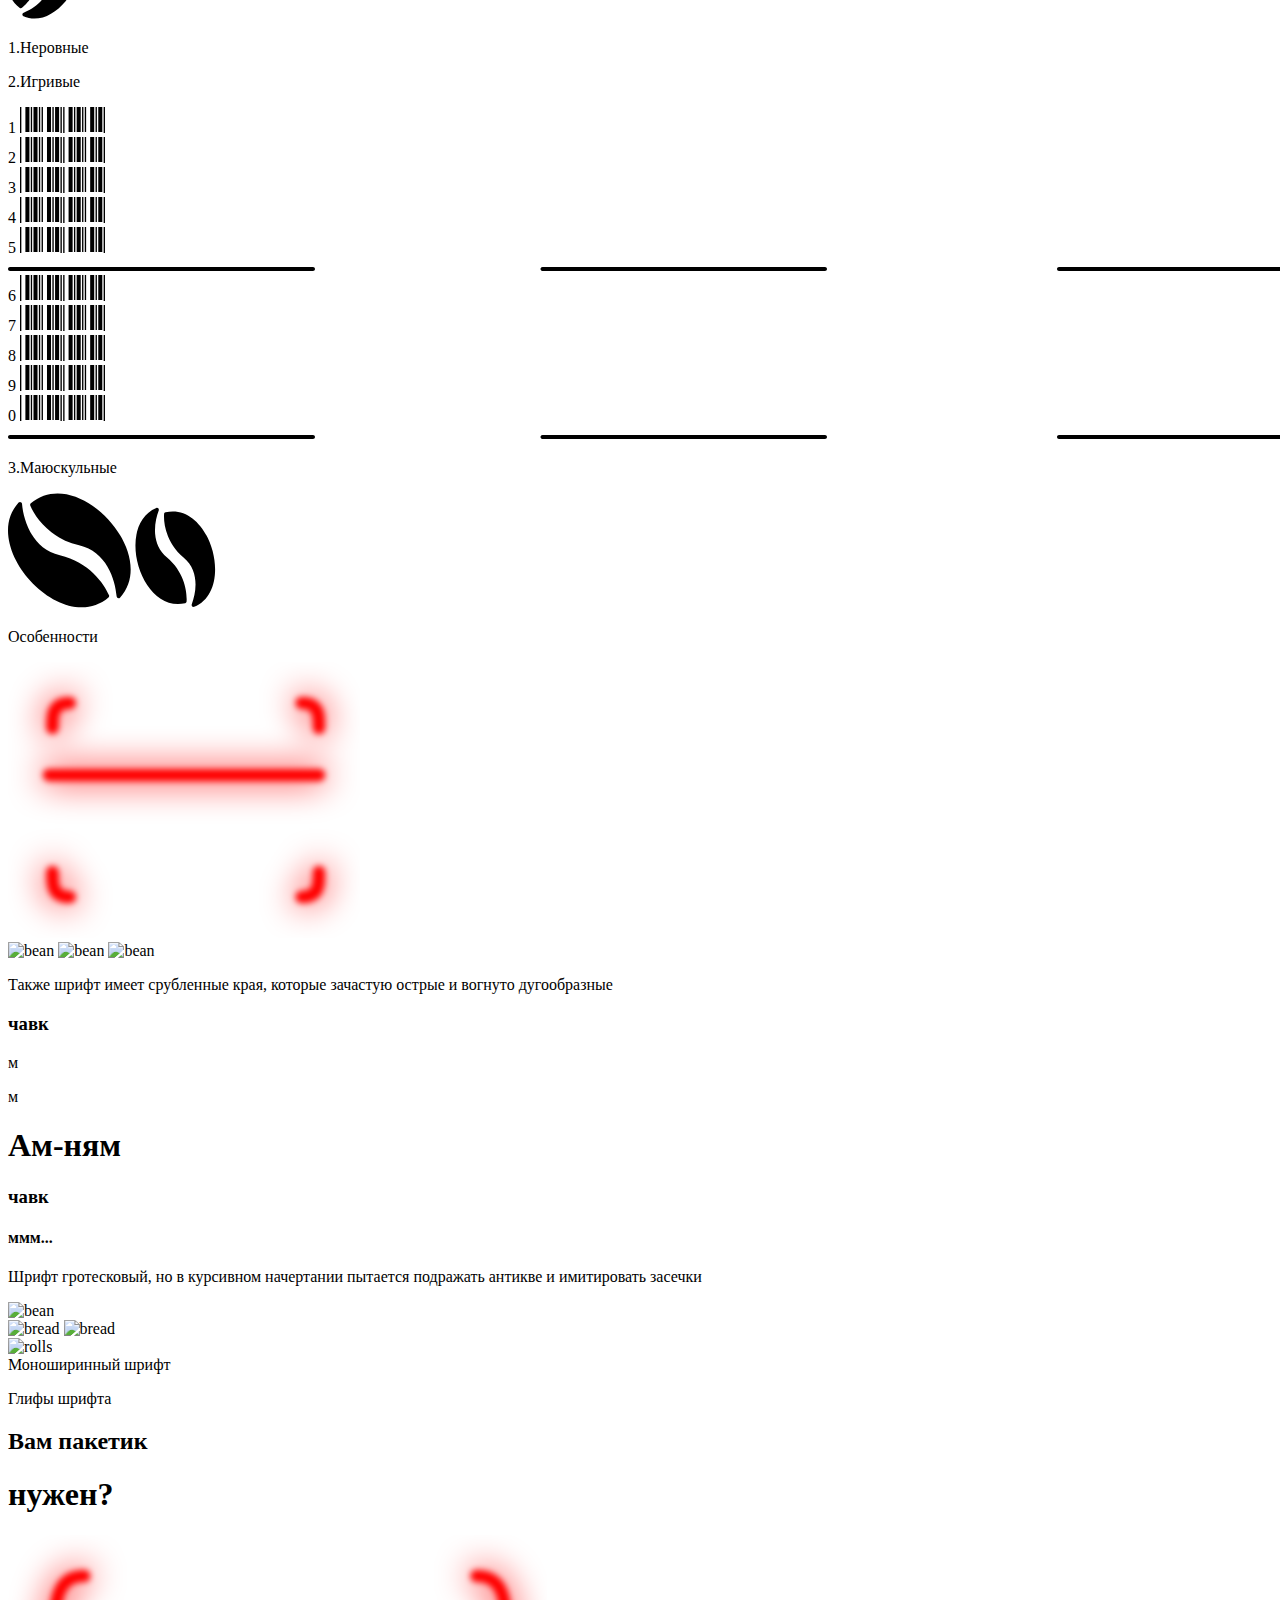
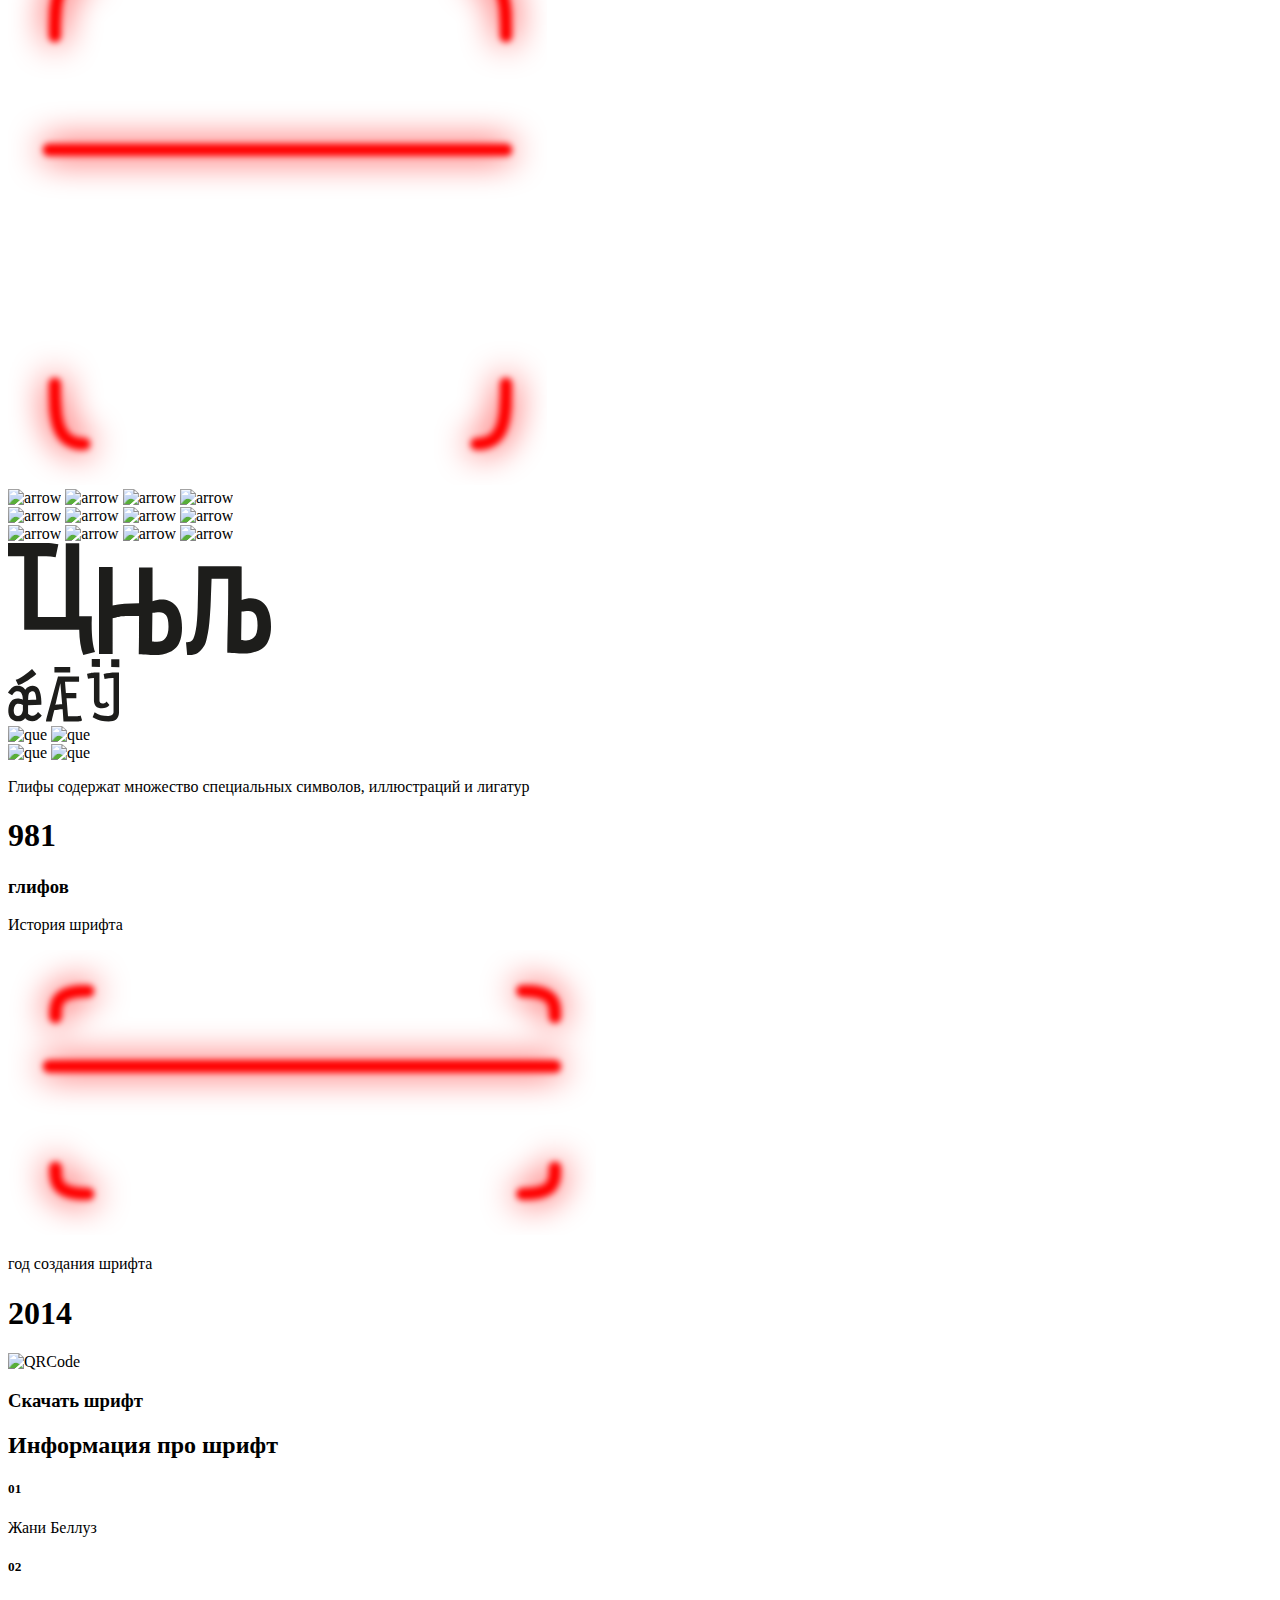
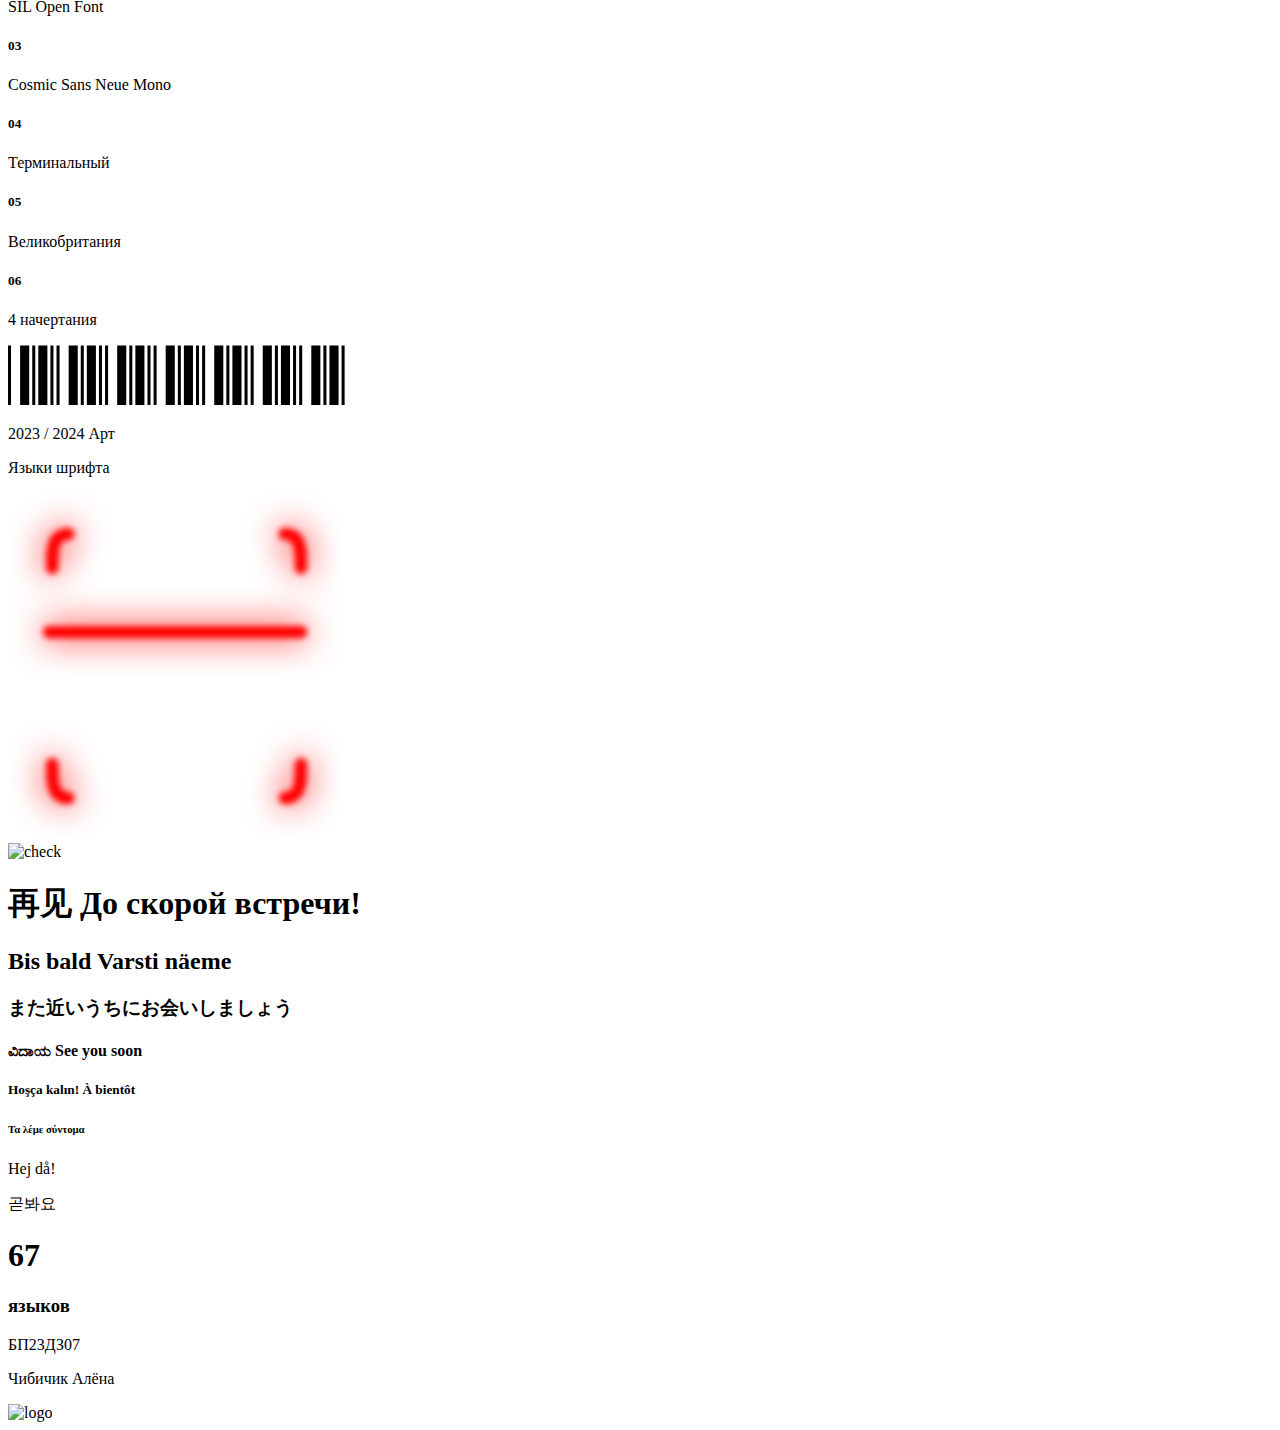
==== commit 446fcf5c: "just fun" ====
--- a/index.html
+++ b/index.html
@@ -2,9 +2,14 @@
 <html lang="ru">
 <head>
     <meta charset="UTF-8">
-    <meta name="viewport" content="width=device-width, initial-scale=1.0">
+    <meta property="og:title" content="Fantasque Sans Mono"/>
+    <meta property="og:description" content="Сайт для демонстрации шрифта Fantasque Sans Mono. Позволяет рассмотреть его особенности и красткую историю"/>
+    <meta property="og:image" content="https://raw.githubusercontent.com/achibichik/fantasqueSansMono/main/images/cover.png"/>
+    <meta property="og:type" content="profile"/>
+    <meta property="og:url" content= ""/>
     <title>Fantasque Sans mono</title>
     <link rel="stylesheet" href="stylesheet/style.css">
+    <link rel="icon" type="image/x-icon" href="./images/Favicon Generator.ico" />
 </head>
 <body>
     <section class="first_screen">
@@ -16,6 +21,7 @@
         <div class="first_scan"></div>
     </section>
     <section class="second_screen">
+        <p class="lable1">История шрифта</p>
         <img src="./images/2scan.svg" alt="scan">
         <div class="buble">
             <h1>Добро</h1>
@@ -43,6 +49,7 @@
         </div>
     </section>
     <section class="third_screen">
+        <p>Особенности</p>
         <img src="./images/3scan.svg" alt="scan">
         <div class="boxes">
             <div class="boxes1">
@@ -99,6 +106,7 @@
         <div>Гротесковый шрифт</div>
     </section>
     <section class="fourth_screen">
+        <p class="lable2">Особенности</p>
         <div class="leftpart">
             <div class="texteggs">
                 <h1>Особенности</h1>
@@ -128,6 +136,7 @@
         </div>
     </section>
     <section class="fifth_screen">
+        <p>Начертания шрифта</p>
         <div class="showcase">
             <img src="./images/5scan.svg" alt="scan" id="scan5">
             <h1>у</h1>
@@ -183,6 +192,7 @@
         </div>
     </section>
     <section class="sixth_screen">
+        <p class="lable3">Цифры</p>
         <img src="./images/6scan.svg" alt="scan" id="scan6">
         <div class="toppict">
             <img src="./images/coffebean1.svg" alt="coffebean">
@@ -226,6 +236,7 @@
         </div>
     </section>
     <section class="seventh_screen">
+        <p class="lable4">Особенности</p>
         <img src="./images/7scan.svg" alt="scan" id="scan7">
         <div class="toppart">
             <div class="tpimg">
@@ -265,6 +276,7 @@
         <div>Моноширинный шрифт</div>
     </section>
     <section class="eighth_screen">
+        <p class="lable5">Глифы шрифта</p>
         <div class="bublecase">
             <div class="buble2">
                 <h2>Вам пакетик</h2>
@@ -331,6 +343,7 @@
         </div>
     </section>
     <section class="ninth_screen">
+        <p class="lable6">История шрифта</p>
         <img src="./images/9scan.svg" alt="checl" id="scan9">
         <div class="checkrollfirst">
             <div class="chrfcontent">
@@ -383,6 +396,7 @@
         </div>
     </section>
     <section class="tenth_screen">
+        <p class="lable7">Языки шрифта</p>
         <img src="./images/10scan.svg" alt="scan" id="scan10">
         <div class="checktextimages">
             <img src="./images/5check.svg" alt="check">
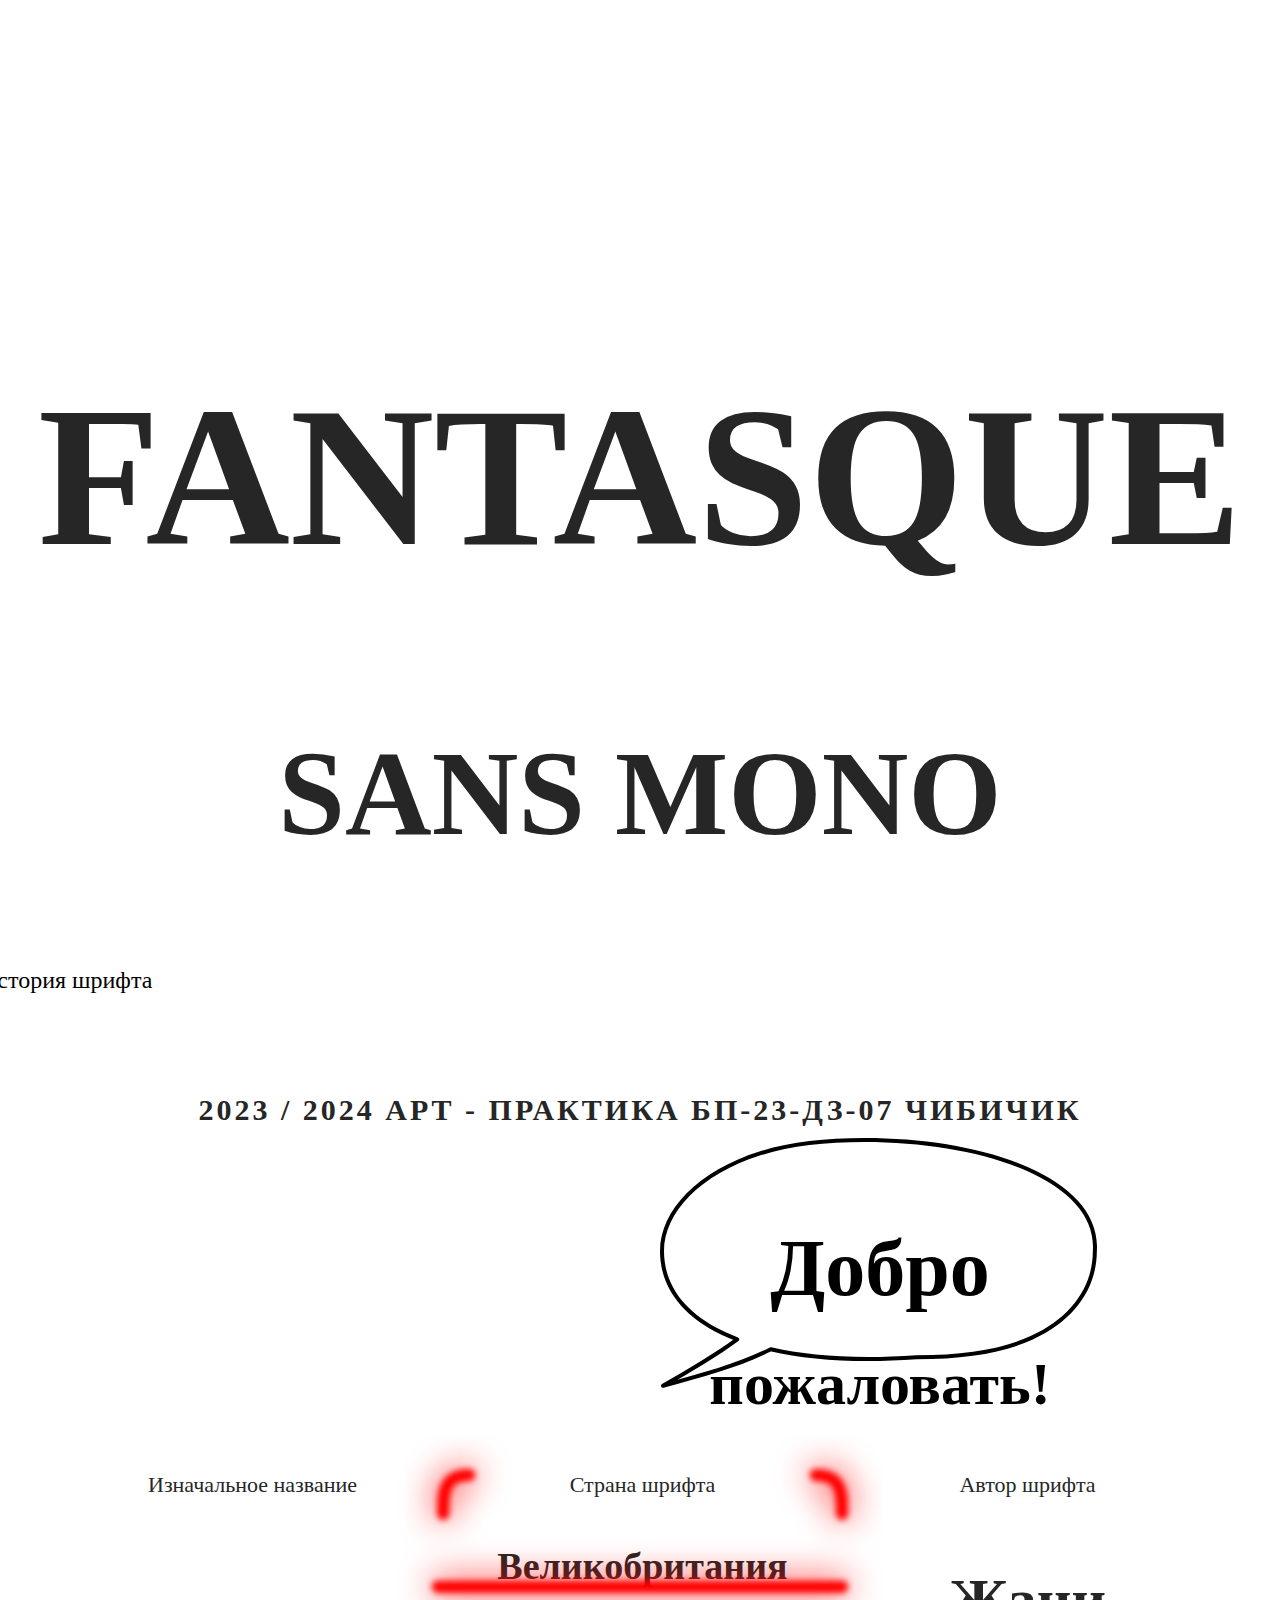
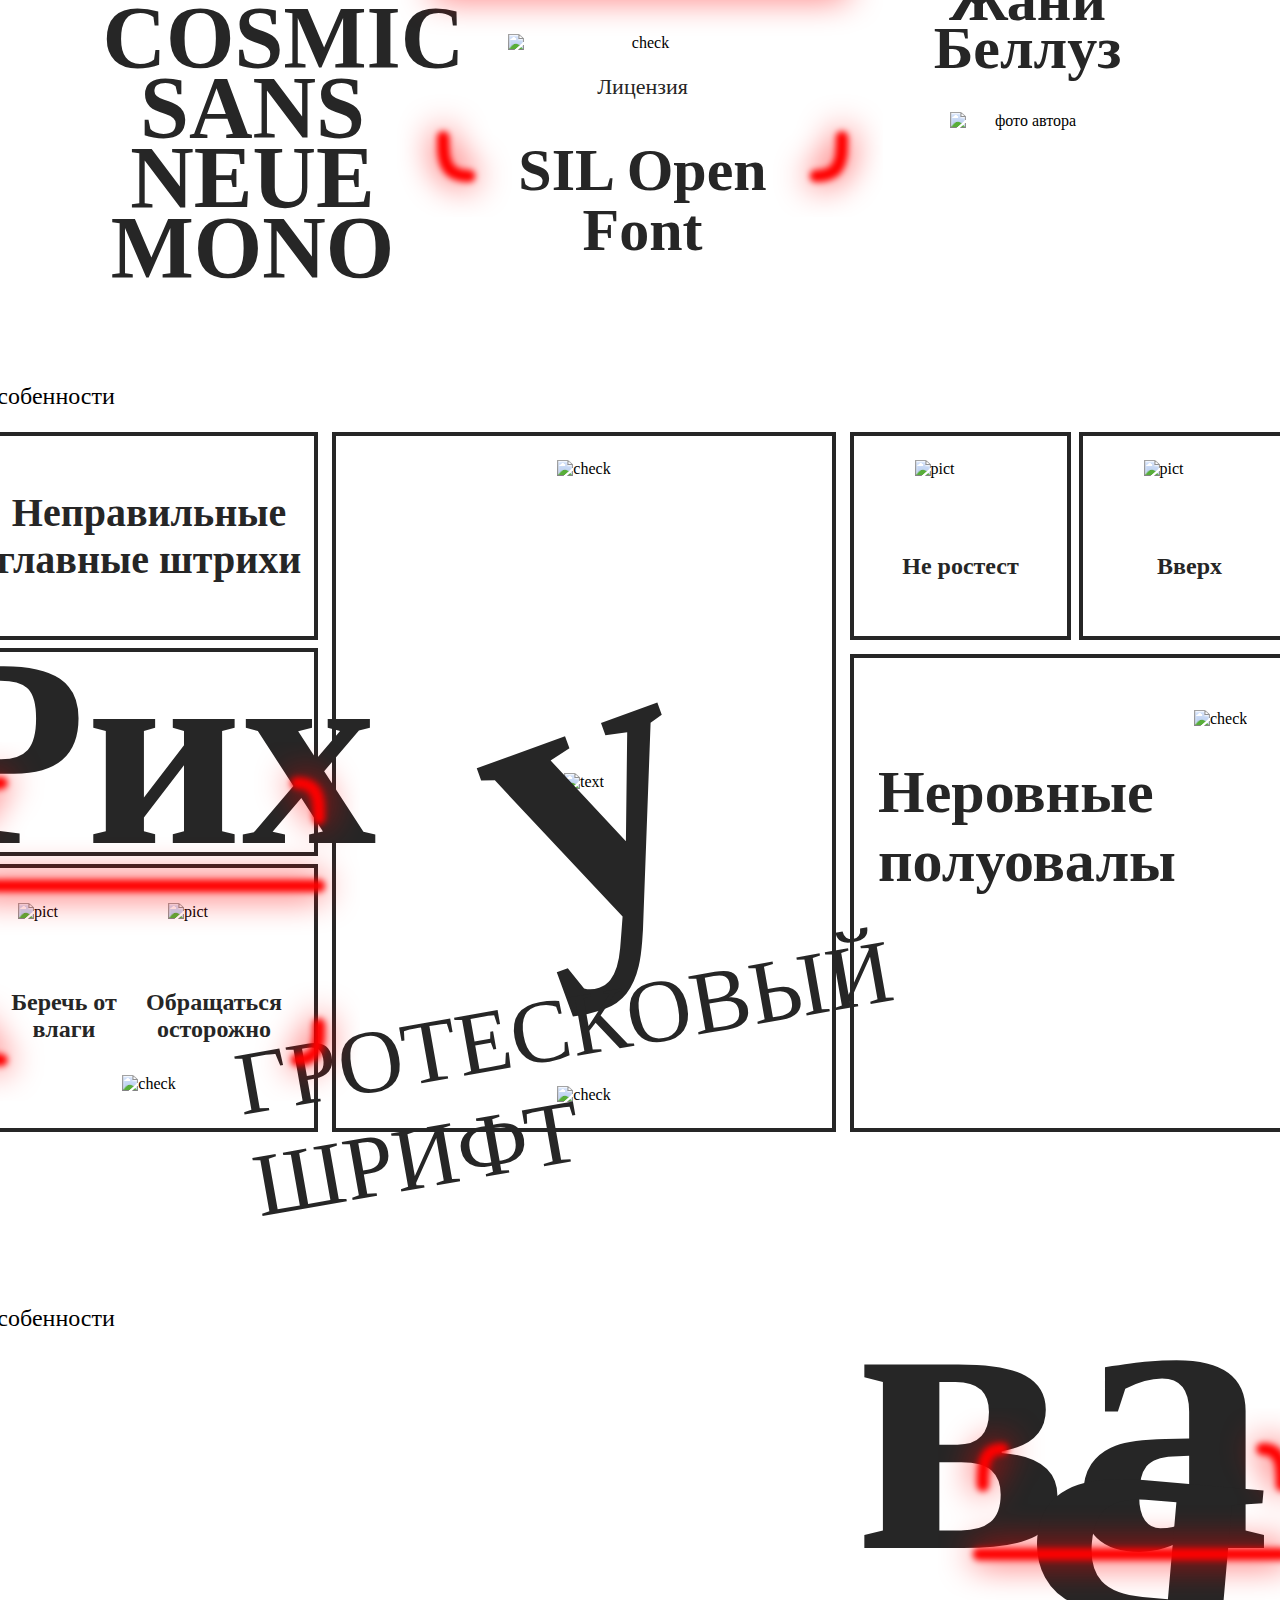
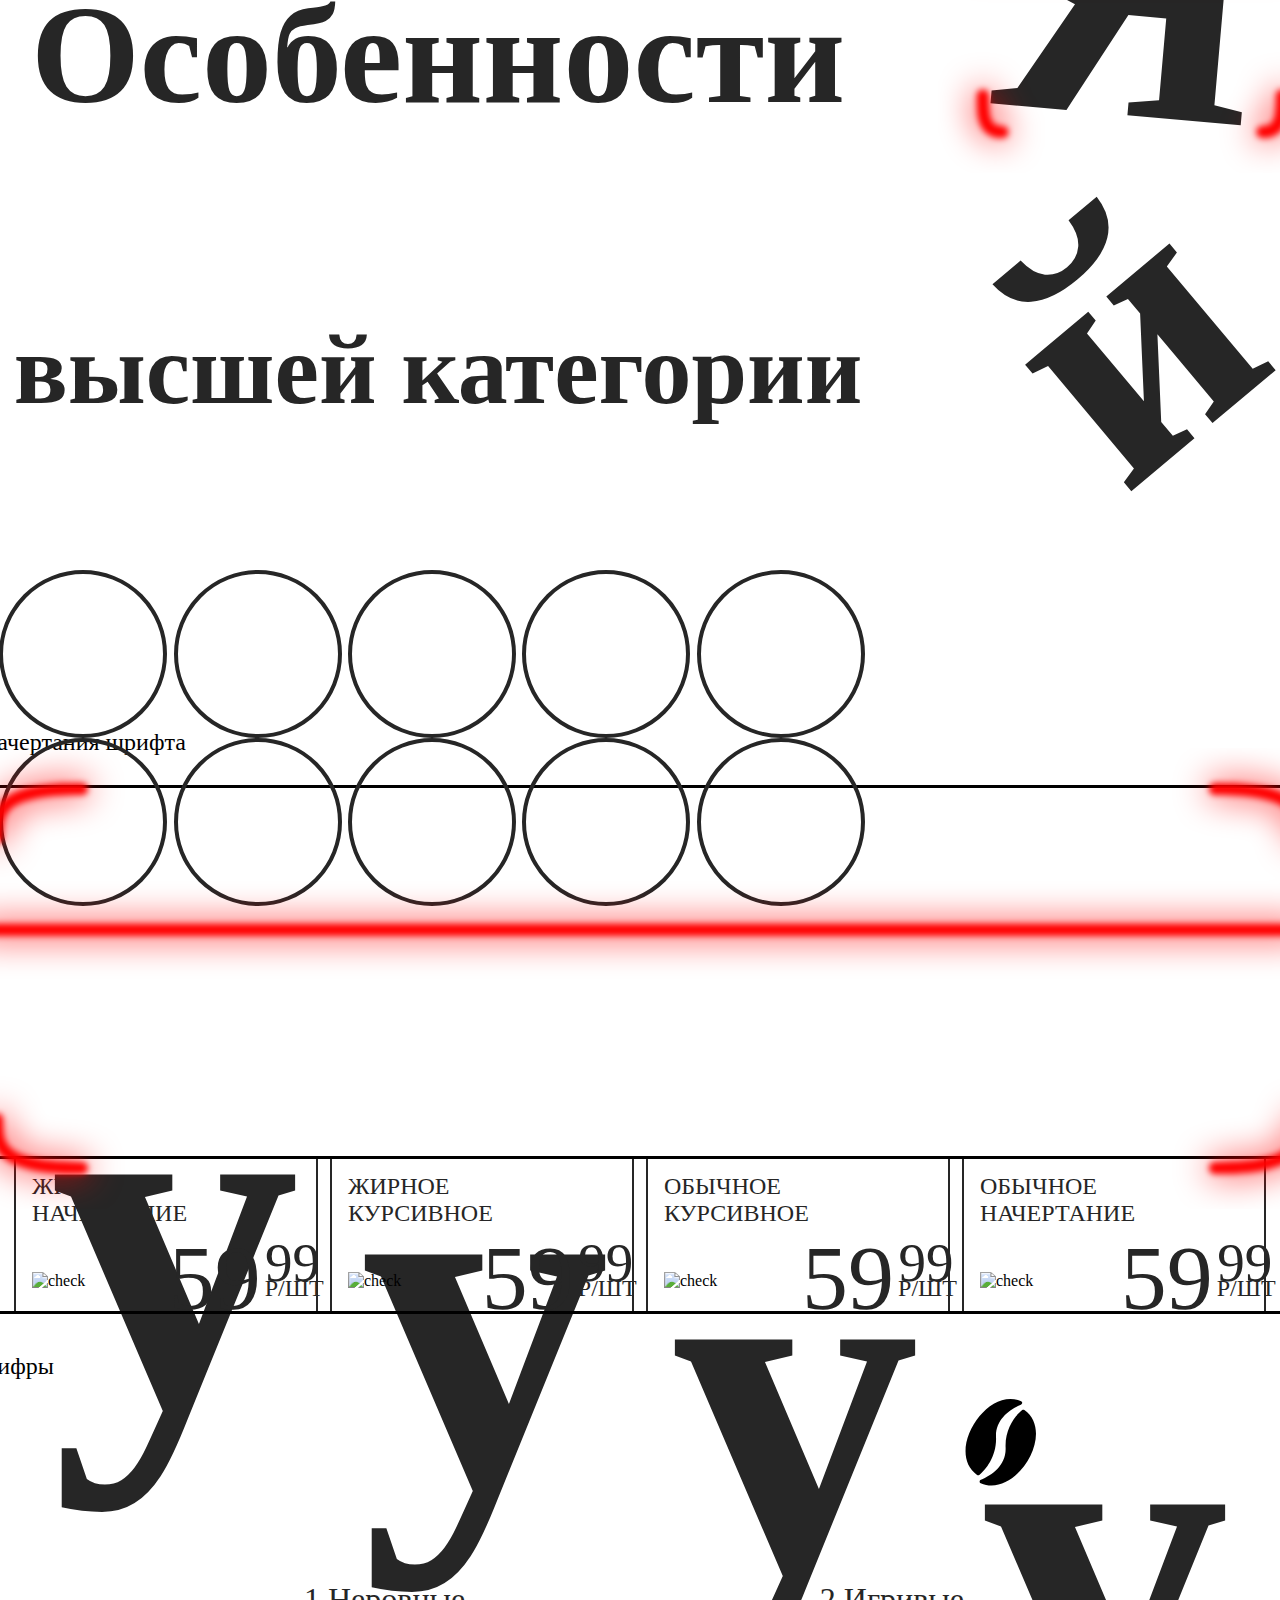
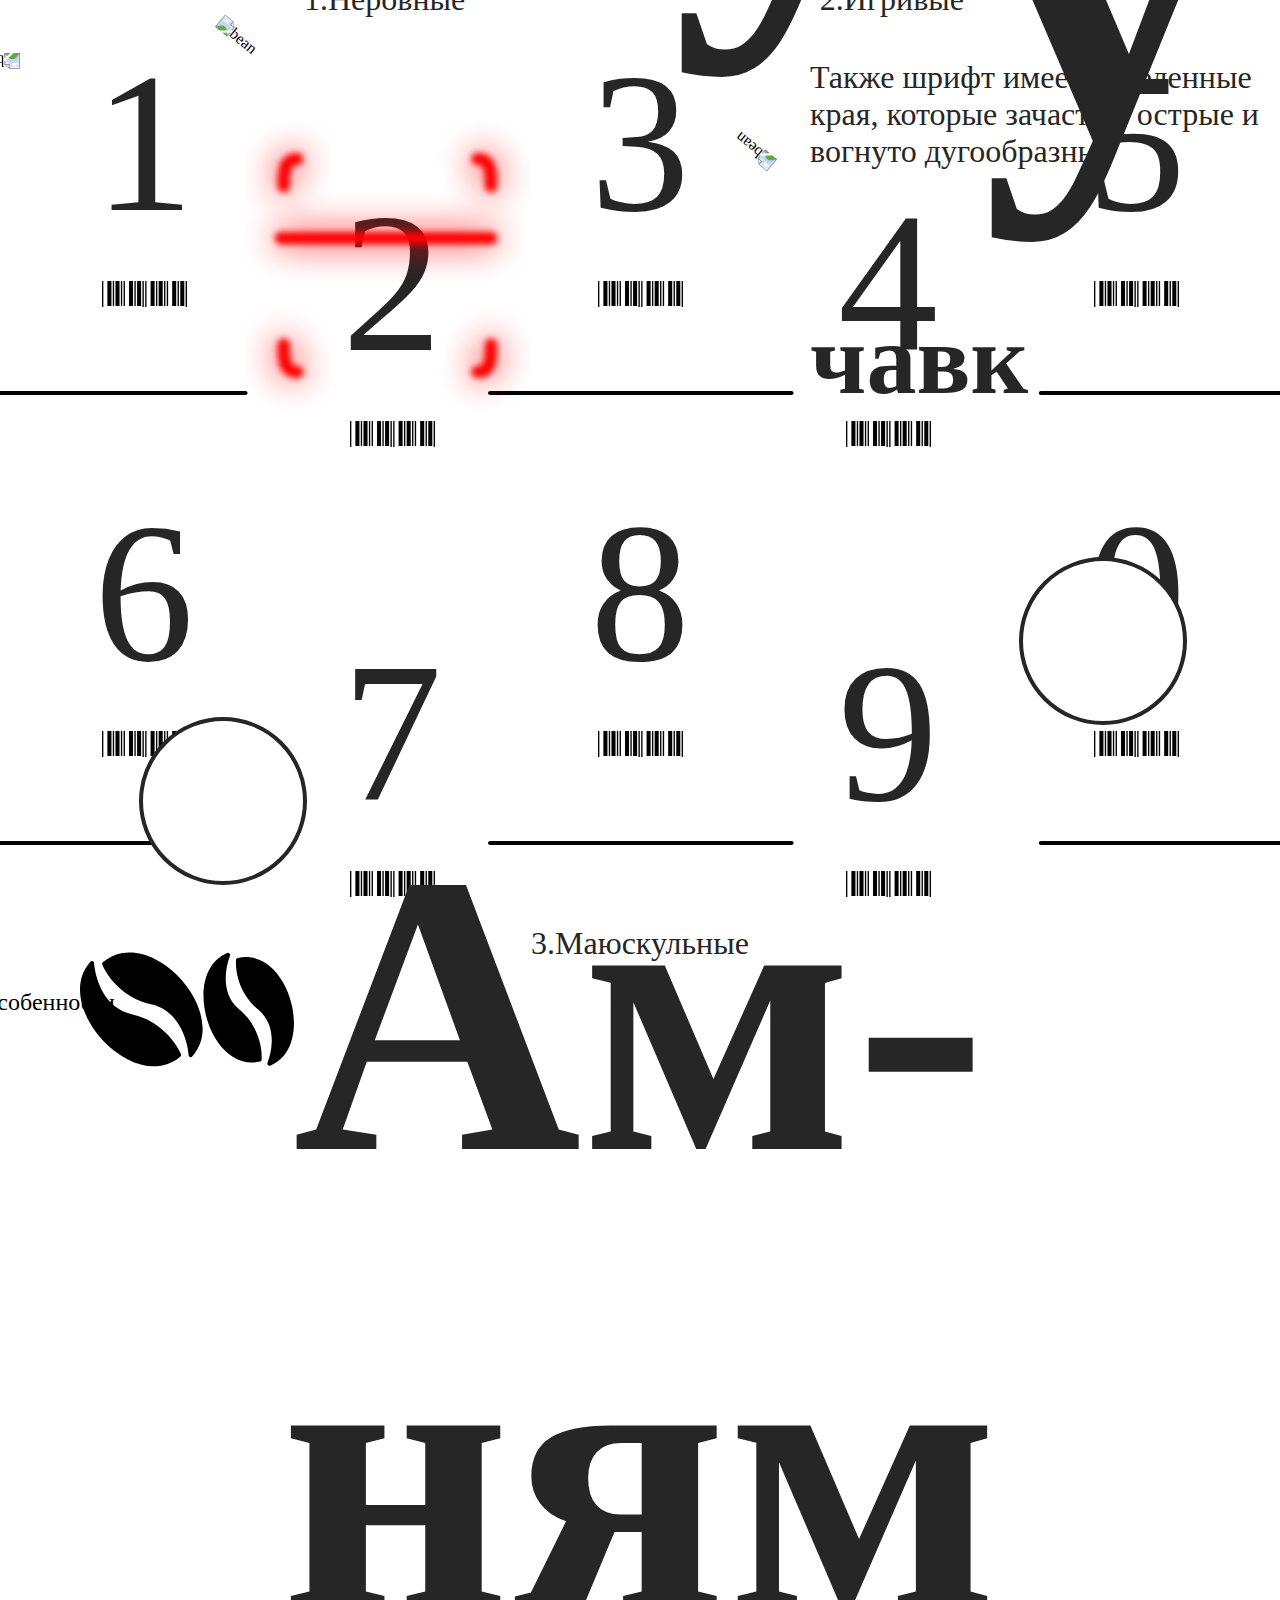
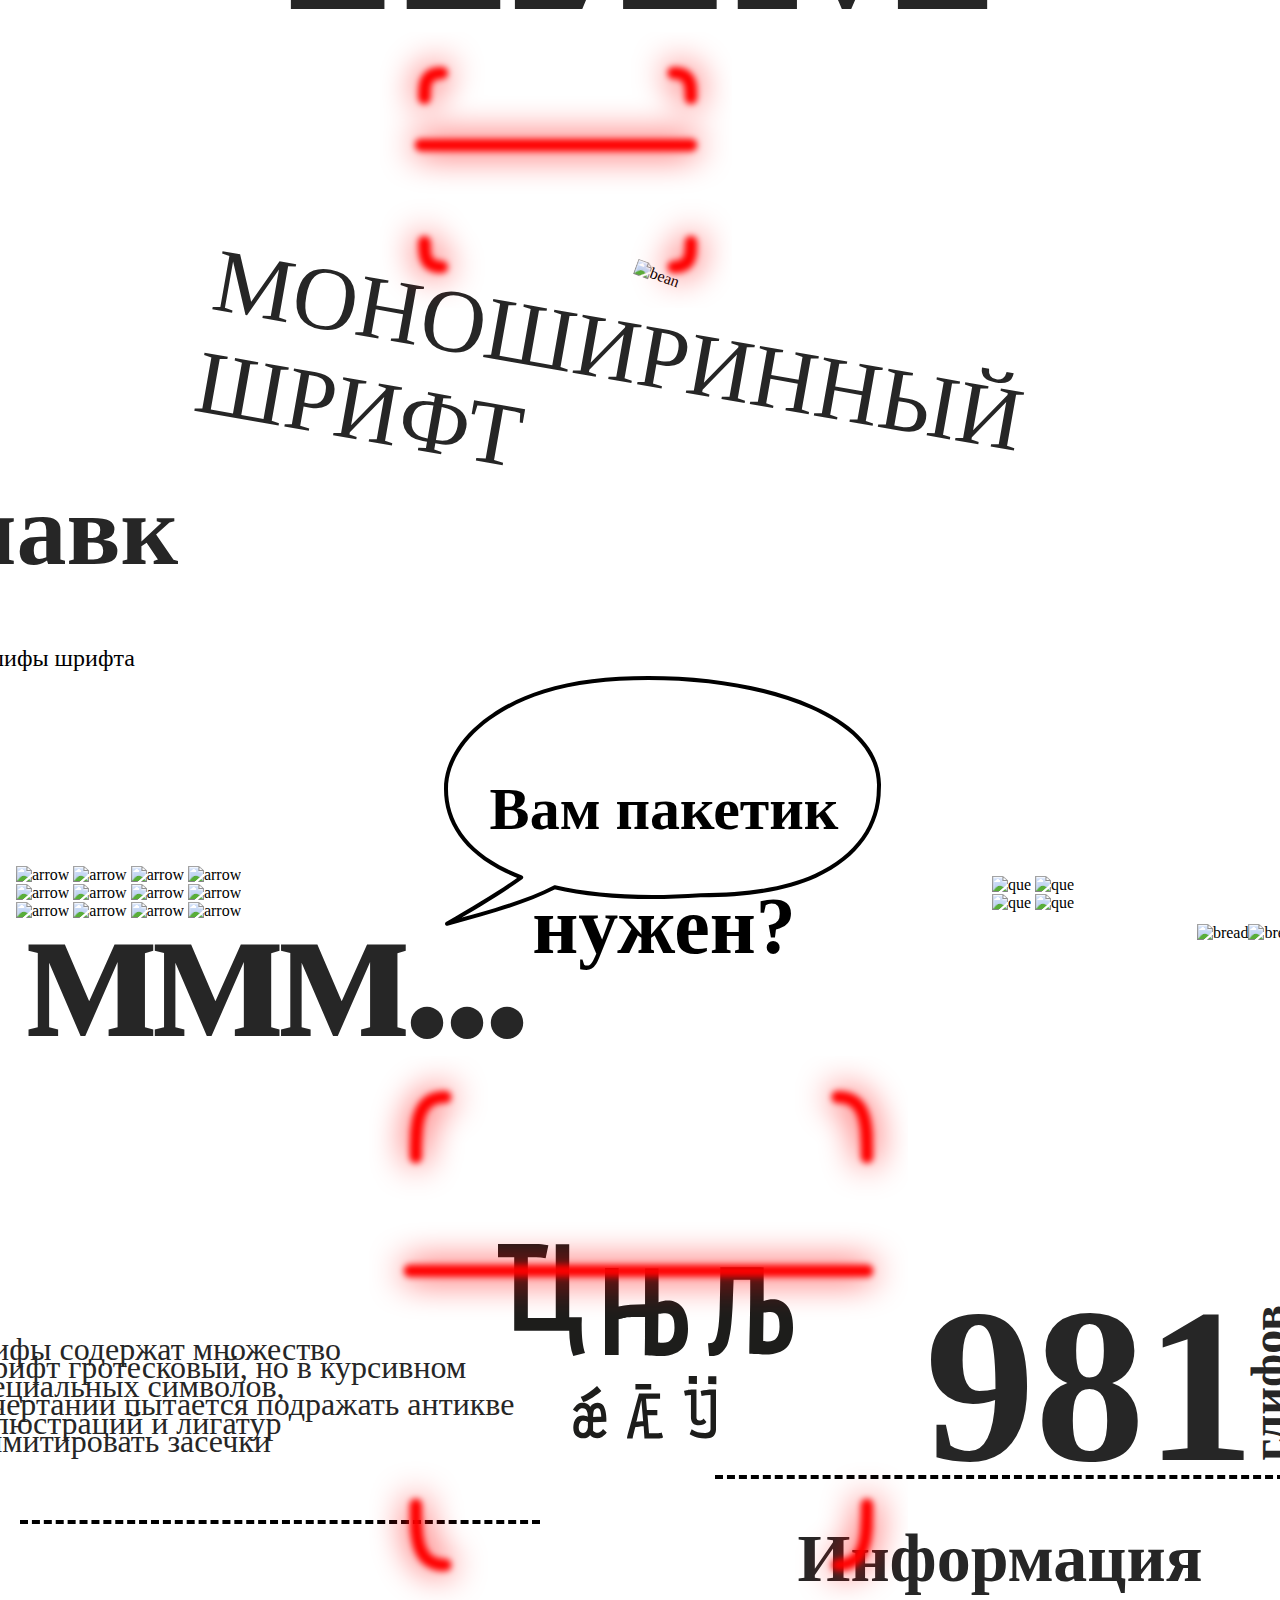
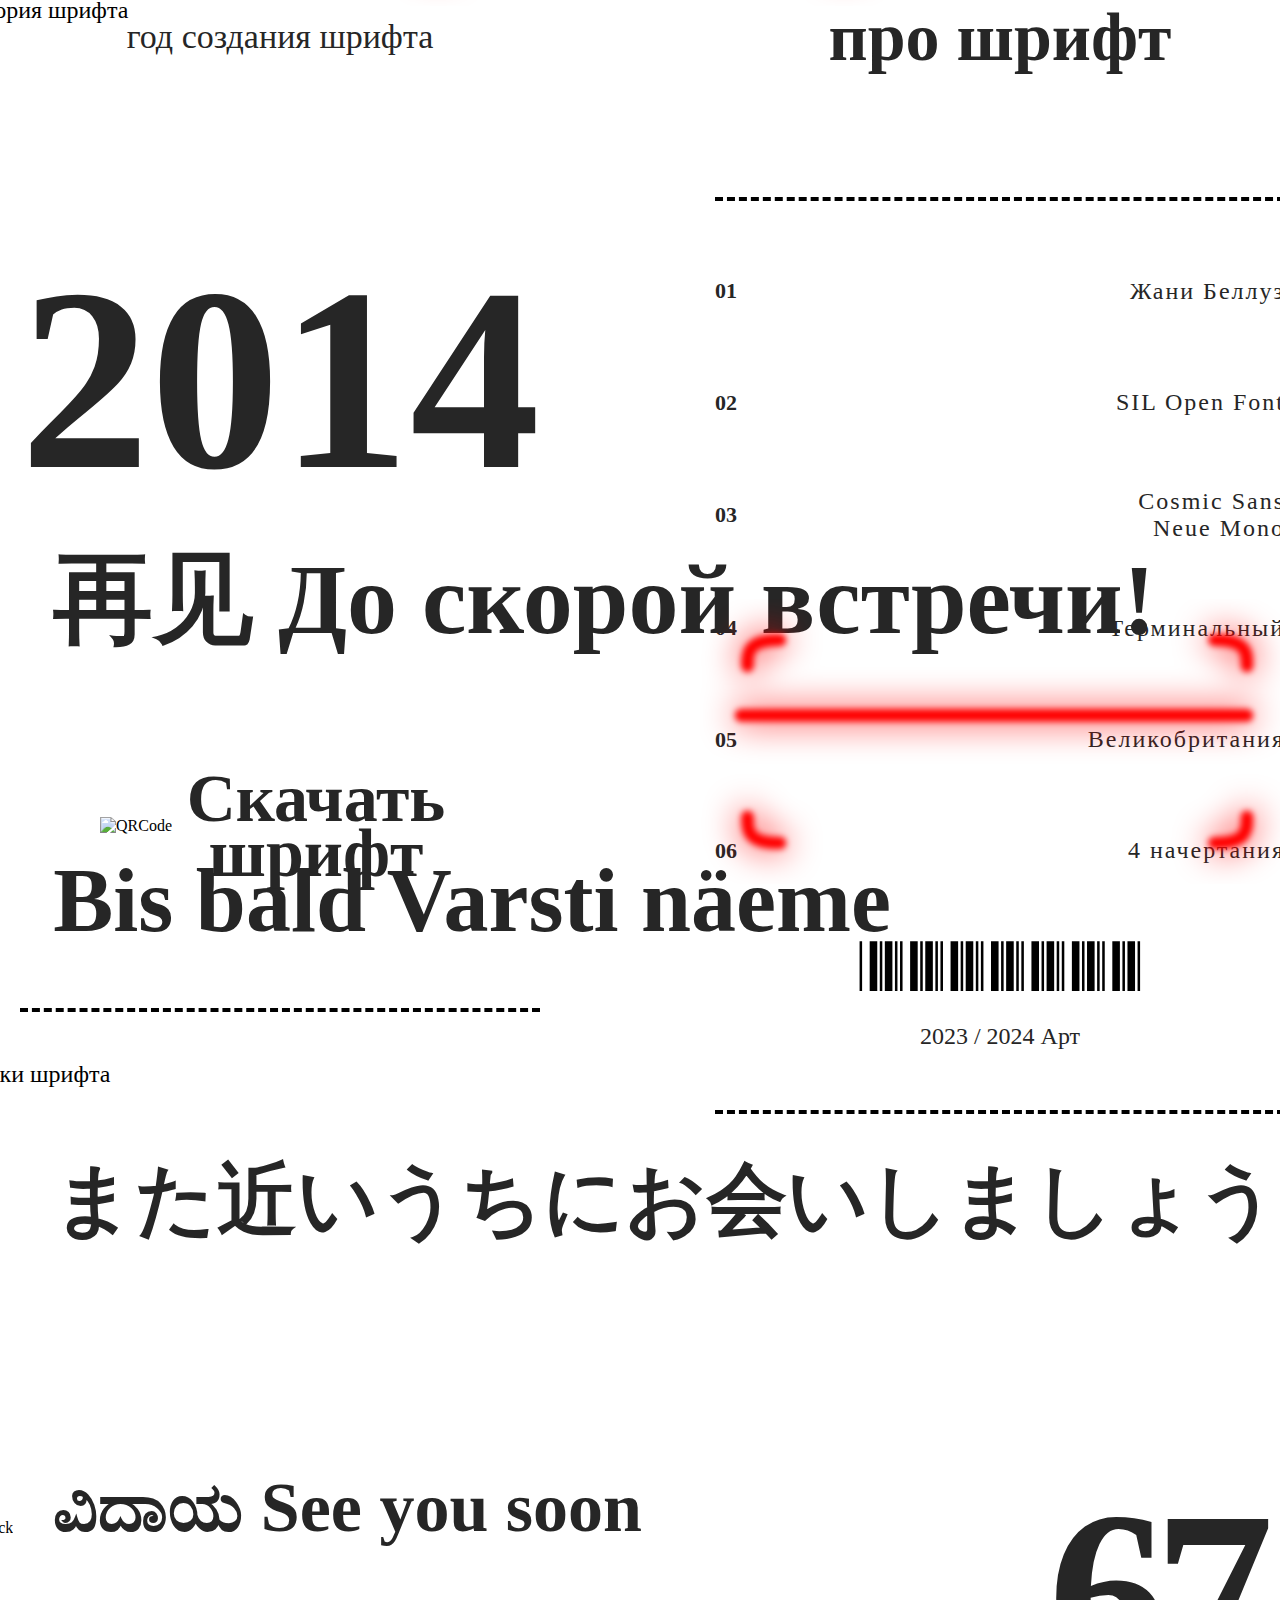
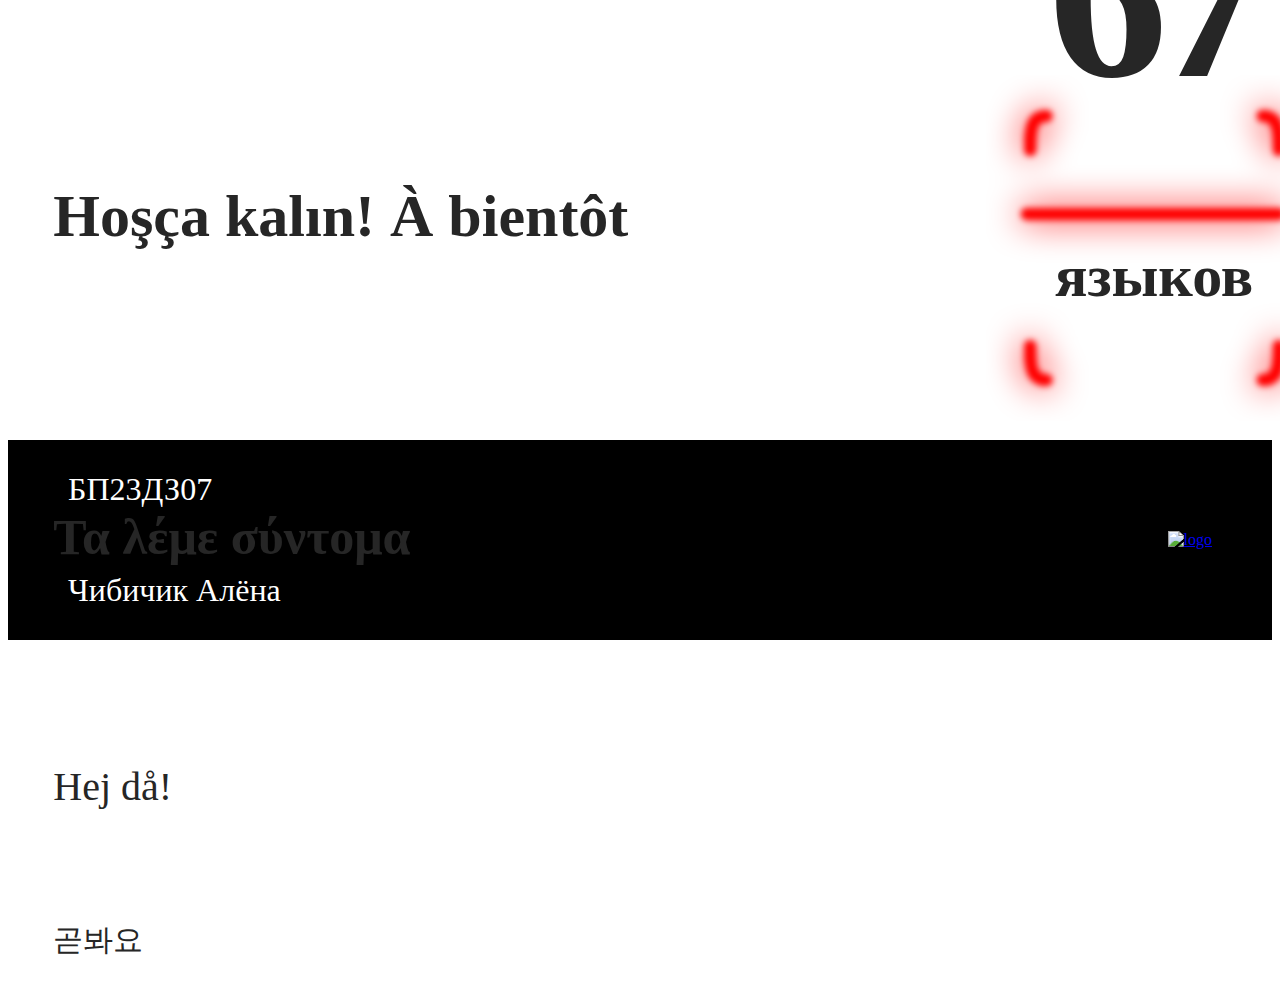
==== commit 938dc837: "improvement" ====
--- a/index.html
+++ b/index.html
@@ -3,10 +3,10 @@
 <head>
     <meta charset="UTF-8">
     <meta property="og:title" content="Fantasque Sans Mono"/>
-    <meta property="og:description" content="Сайт для демонстрации шрифта Fantasque Sans Mono. Позволяет рассмотреть его особенности и красткую историю"/>
+    <meta property="og:description" content="Сайт для демонстрации шрифта Fantasque Sans Mono. Позволяет рассмотреть его особенности"/>
     <meta property="og:image" content="https://raw.githubusercontent.com/achibichik/fantasqueSansMono/main/images/cover.png"/>
     <meta property="og:type" content="profile"/>
-    <meta property="og:url" content= ""/>
+    <meta property="og:url" content= "https://achibichik.github.io/Fantasque-Sans-Mono/"/>
     <title>Fantasque Sans mono</title>
     <link rel="stylesheet" href="stylesheet/style.css">
     <link rel="icon" type="image/x-icon" href="./images/Favicon Generator.ico" />
@@ -421,7 +421,9 @@
             <p>БП23ДЗ07</p>
             <p>Чибичик Алёна</p>
         </div>
-        <img src="./images/logo.svg" alt="logo">
+        <a href="https://design.hse.ru/dir/programming">
+            <img src="./images/logo.svg" alt="logo">
+        </a>
     </footer>
 </body>
 </html>--- a/stylesheet/style.css
+++ b/stylesheet/style.css
@@ -0,0 +1,3 @@
+@import url('reset.css');
+@import url('layout.css');
+@import url('fonts.css');